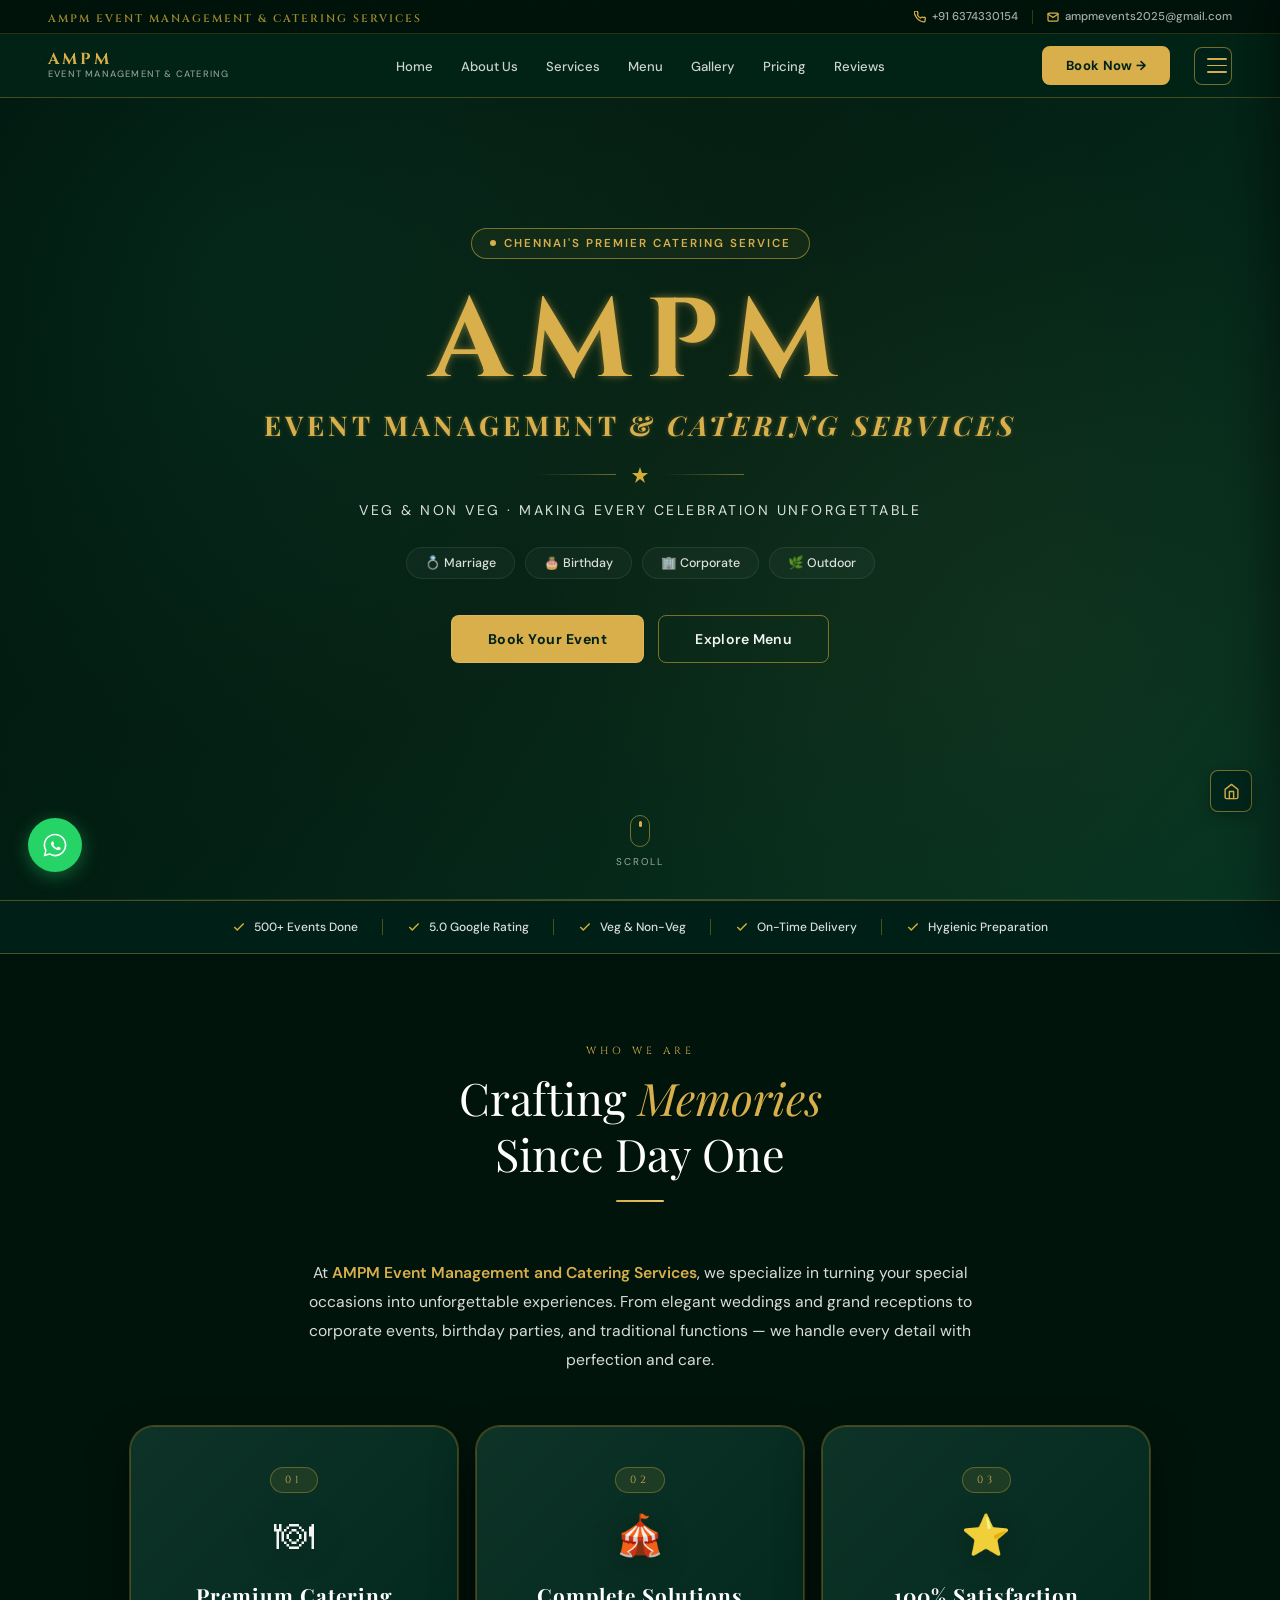
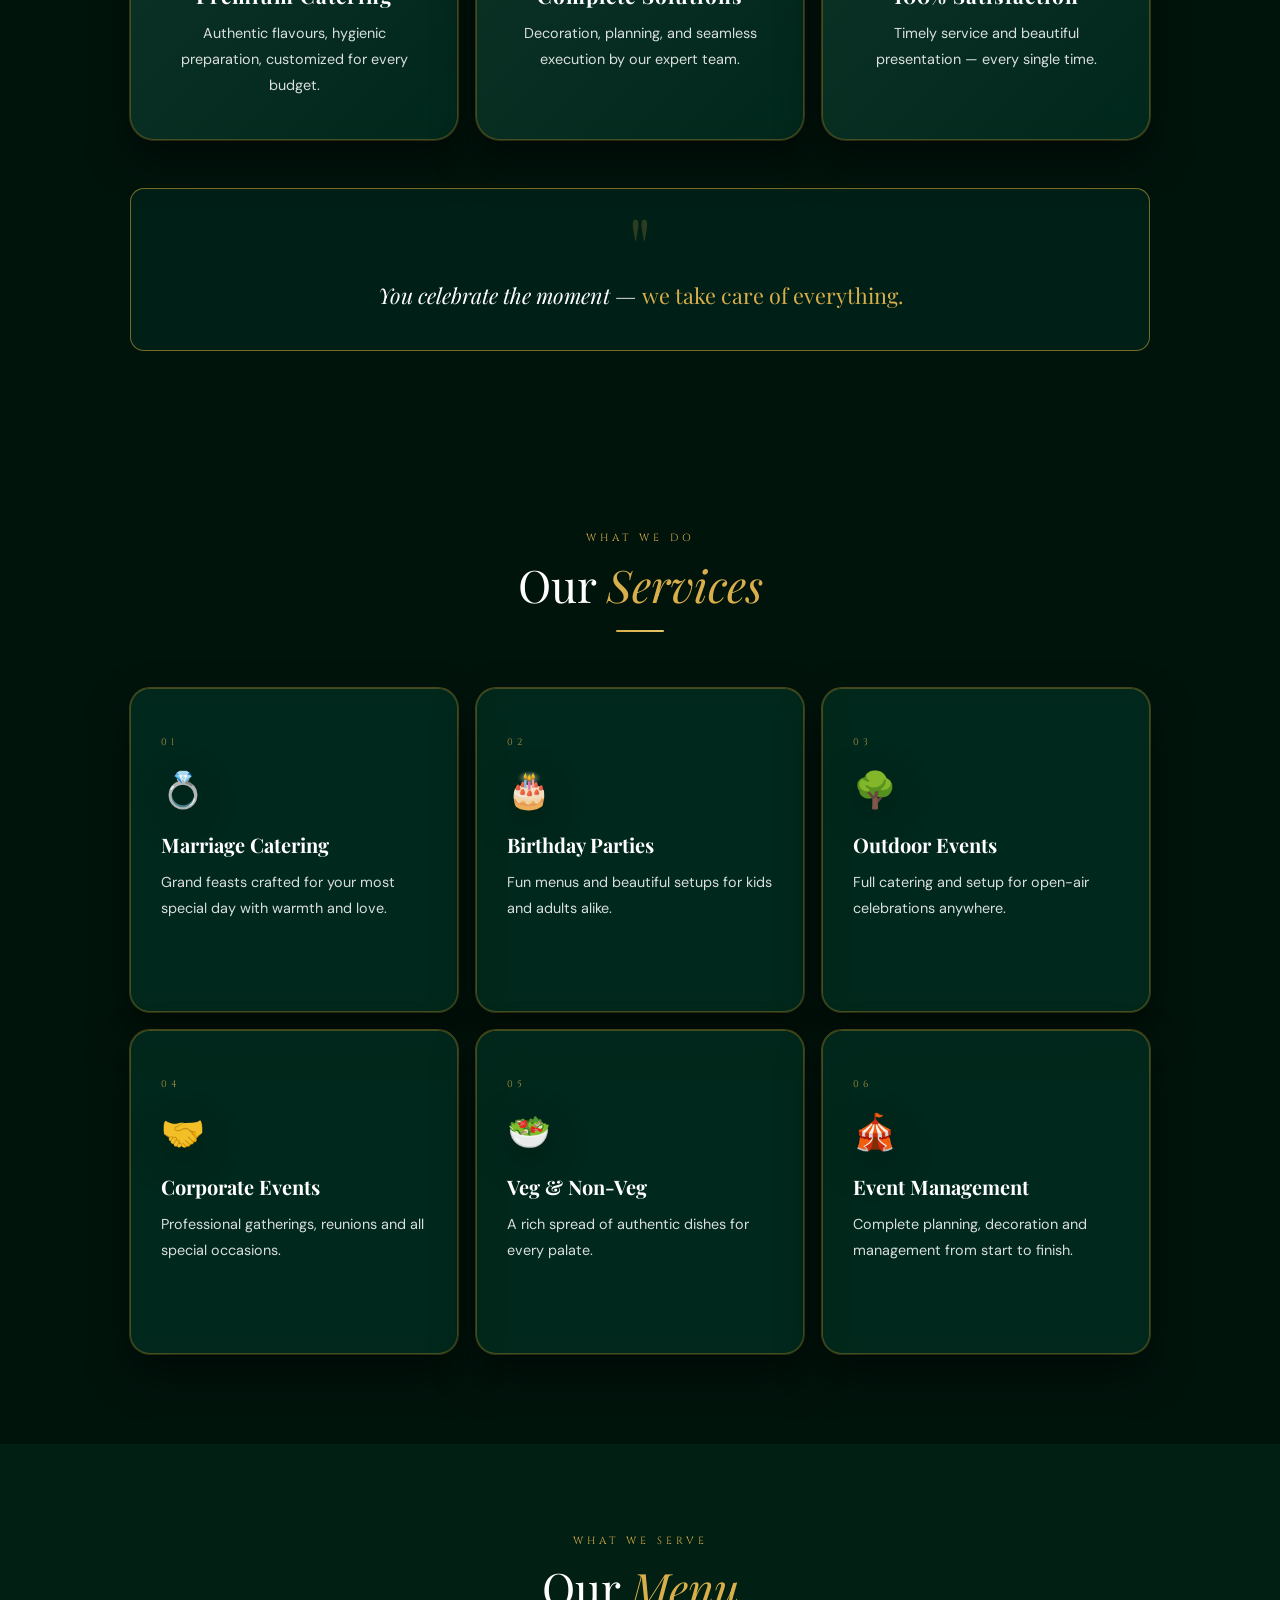
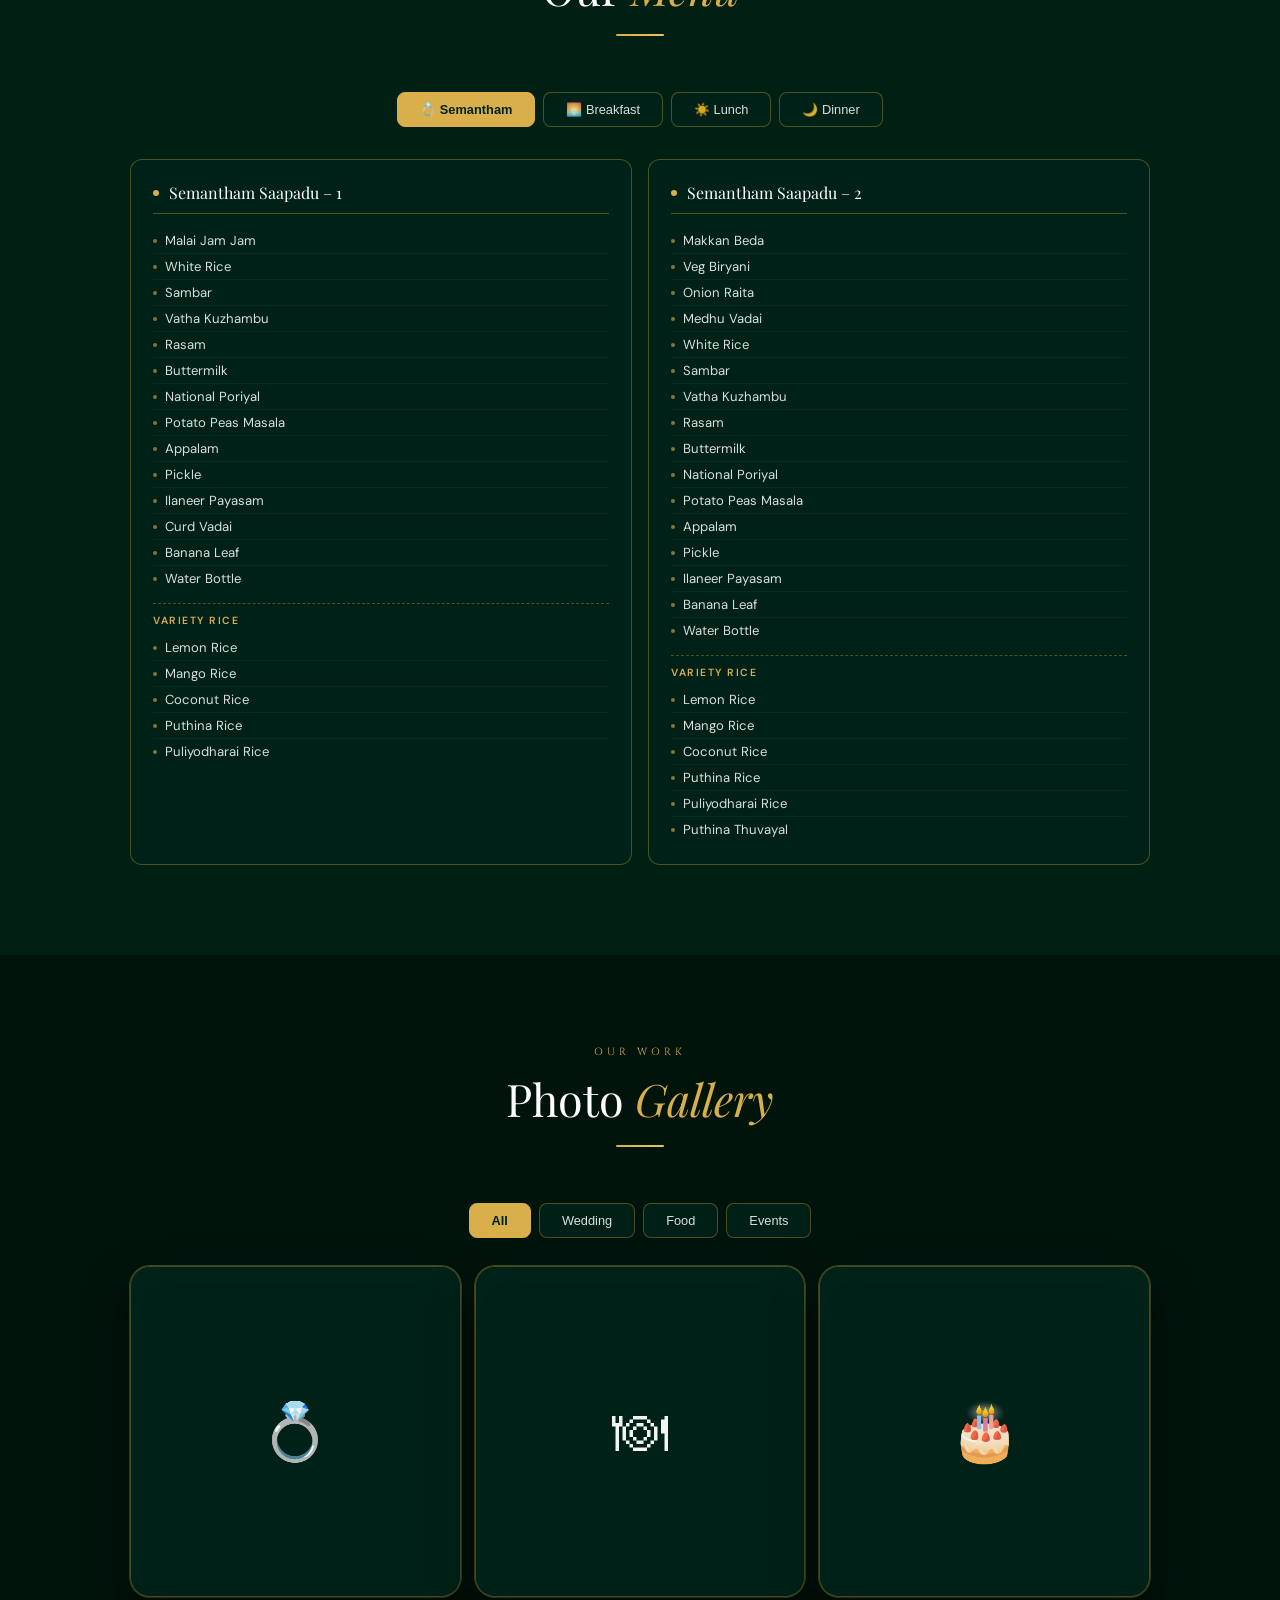
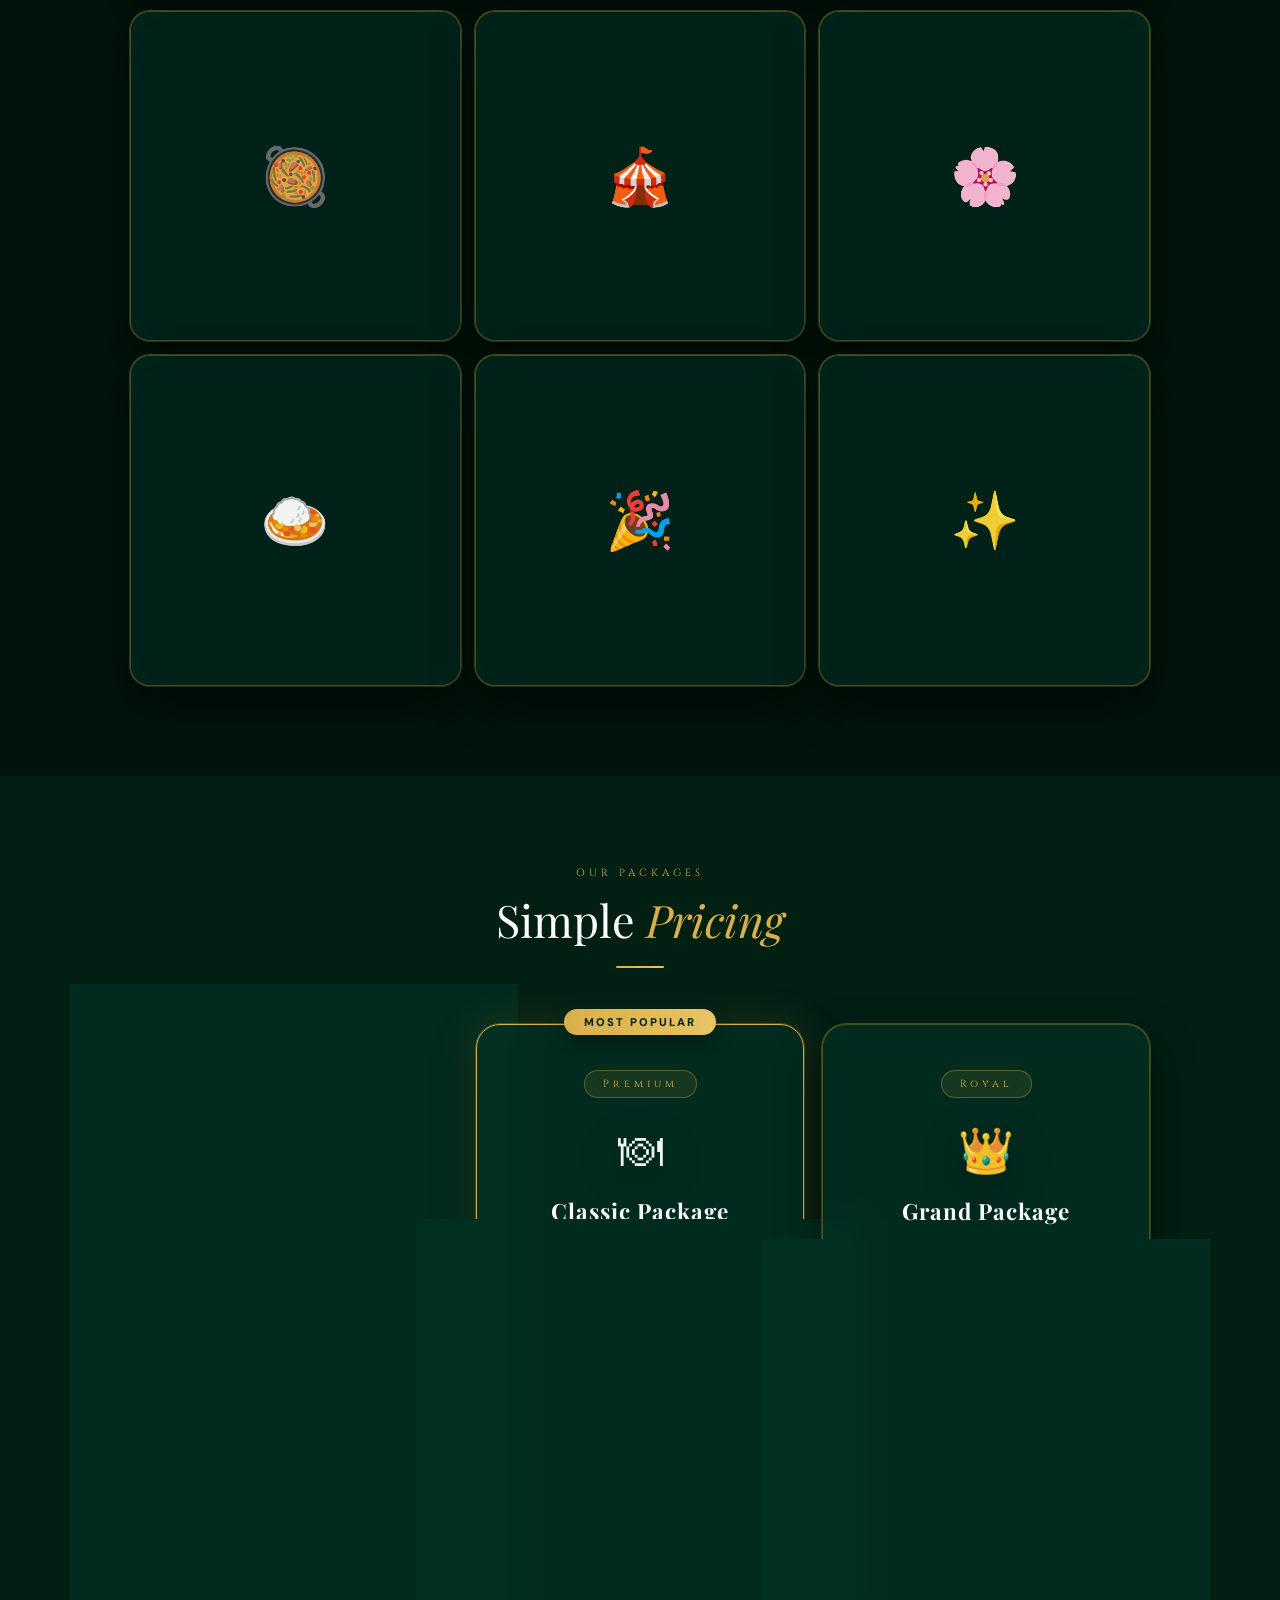
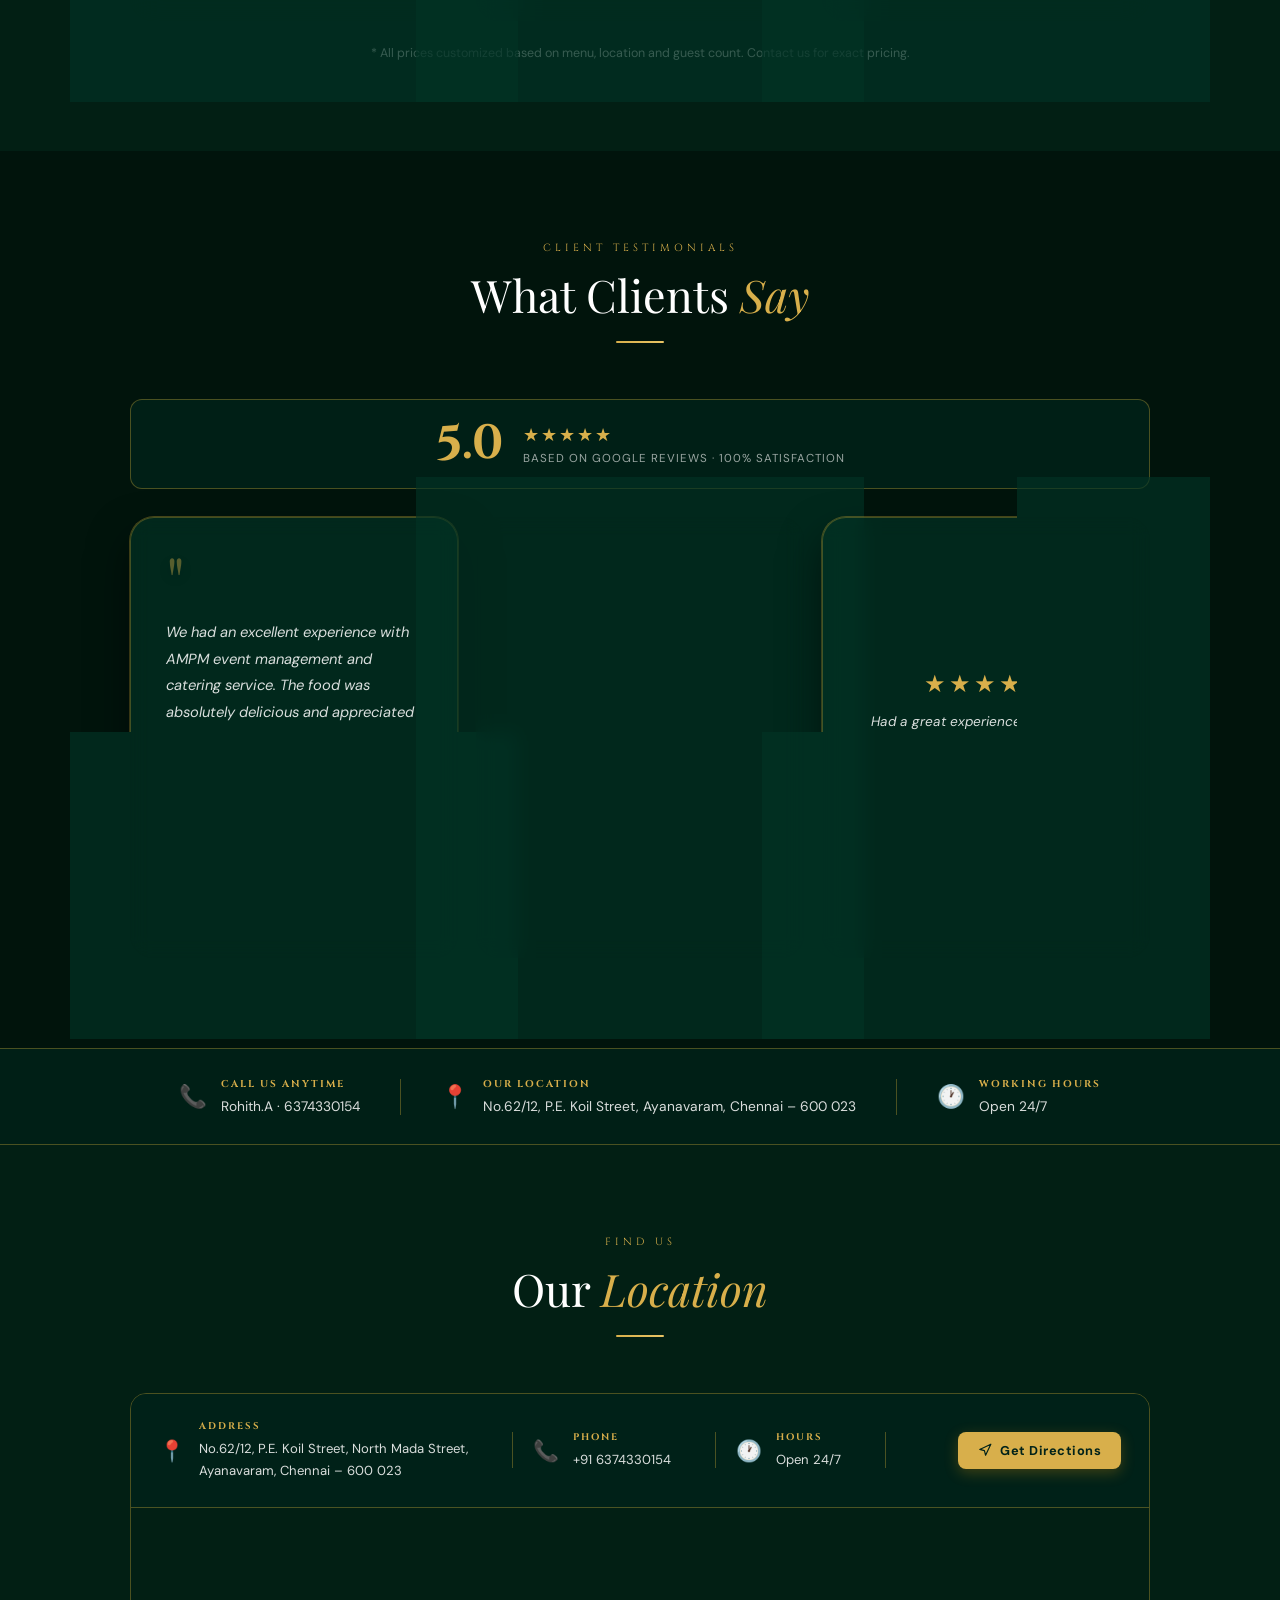
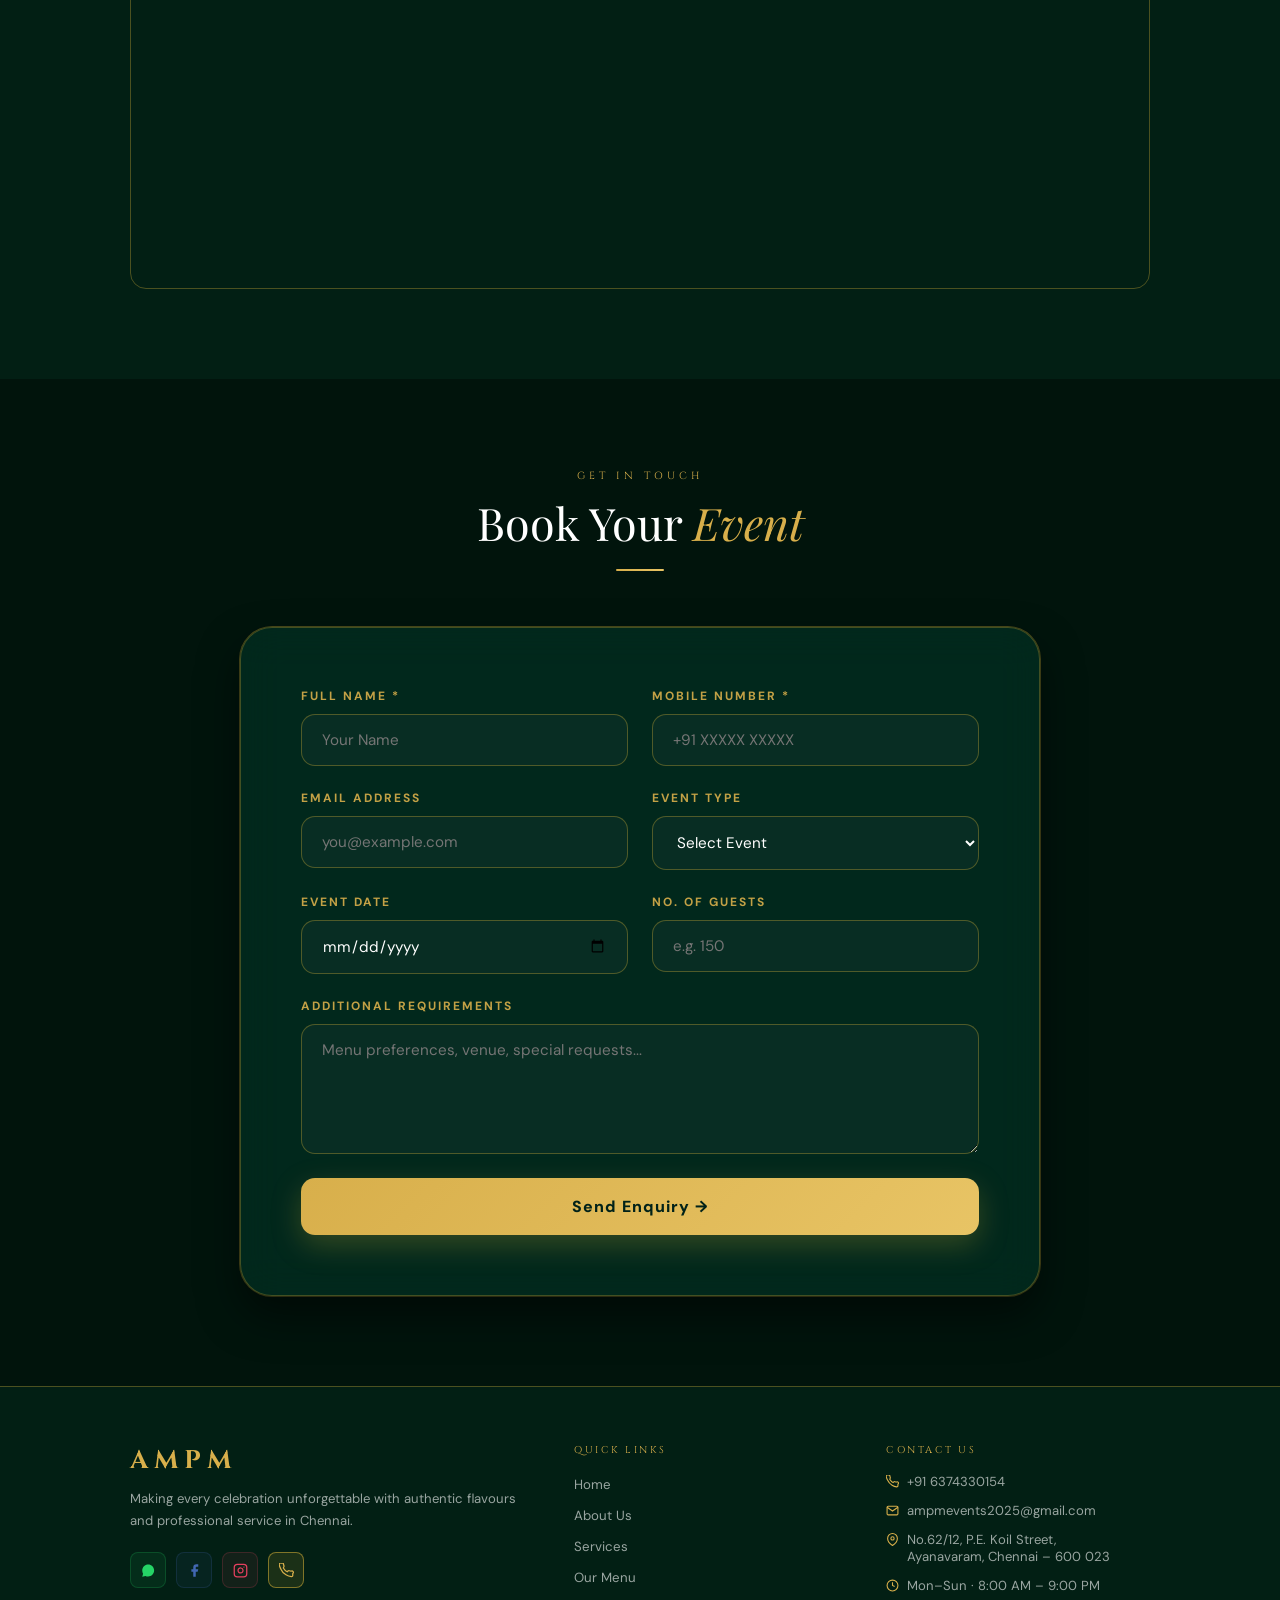
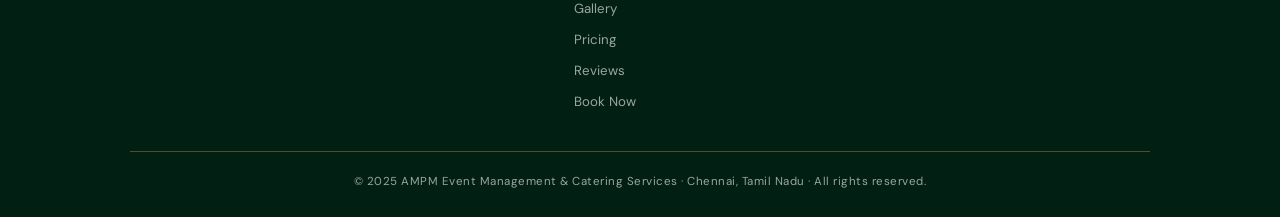
==== index.html @ c42e25aa "Initial static website commit for Vercel deployment" ====
<!DOCTYPE html>
<html lang="en">

<head>
  <meta charset="UTF-8" />
  <meta name="viewport" content="width=device-width, initial-scale=1.0" />
  <title>AMPM Event Management & Catering Services | Chennai</title>
  <meta name="description"
    content="AMPM Event Management and Catering Services in Chennai. Premium Veg & Non-Veg catering for weddings, birthdays, corporate events. Call 6374330154." />
  <meta name="keywords"
    content="catering Chennai, wedding catering Chennai, event management Chennai, AMPM catering, Ayanavaram catering" />
  <link rel="icon" type="image/svg+xml" href="static/images/logo.svg" />
  <link
    href="https://fonts.googleapis.com/css2?family=Playfair+Display:ital,wght@0,400;0,600;0,700;1,400&family=DM+Sans:wght@300;400;500;600&family=Cinzel:wght@400;600&display=swap"
    rel="stylesheet" />
  <link rel="stylesheet" href="static/css/style.css" />
</head>

<body>

  <!-- PAGE LOADER -->
  <div class="page-loader" id="pageLoader">
    <div class="loader-content">
      <div class="loader-brand">AMPM</div>
      <div class="loader-ring"></div>
    </div>
  </div>

  <!-- NAVBAR -->
  <header class="site-header" id="siteHeader">
    <!-- Top contact strip -->
    <div class="header-top-strip">
      <div class="header-strip-inner">
        <div class="hts-left">
          <span class="hts-brand">AMPM Event Management &amp; Catering Services</span>
        </div>
        <div class="hts-right">
          <a href="tel:+916374330154" class="hts-item">
            <svg width="12" height="12" viewBox="0 0 24 24" fill="none" stroke="currentColor" stroke-width="2.5"
              stroke-linecap="round" stroke-linejoin="round">
              <path
                d="M22 16.92v3a2 2 0 01-2.18 2 19.79 19.79 0 01-8.63-3.07A19.5 19.5 0 013.07 9.81 19.79 19.79 0 01.18 1.18 2 2 0 012.18 0h3a2 2 0 012 1.72 12.84 12.84 0 00.7 2.81 2 2 0 01-.45 2.11L6.91 7.91a16 16 0 006.18 6.18l1.27-1.27a2 2 0 012.11-.45 12.84 12.84 0 002.81.7A2 2 0 0122 16.92z" />
            </svg>
            +91 6374330154
          </a>
          <div class="hts-sep"></div>
          <a href="mailto:ampmevents2025@gmail.com" class="hts-item">
            <svg width="12" height="12" viewBox="0 0 24 24" fill="none" stroke="currentColor" stroke-width="2.5"
              stroke-linecap="round" stroke-linejoin="round">
              <path d="M4 4h16c1.1 0 2 .9 2 2v12c0 1.1-.9 2-2 2H4c-1.1 0-2-.9-2-2V6c0-1.1.9-2 2-2z" />
              <polyline points="22,6 12,13 2,6" />
            </svg>
            ampmevents2025@gmail.com
          </a>
        </div>
      </div>
    </div>

    <!-- Main nav bar -->
    <nav class="navbar" id="navbar">
      <div class="nav-logo">
        <div class="nav-logo-text">
          <span class="nav-logo-name">AMPM</span>
          <span class="nav-logo-sub">Event Management &amp; Catering</span>
        </div>
      </div>

      <ul class="nav-links" id="navLinks">
        <li><a href="#home" class="nav-active">Home</a></li>
        <li><a href="#about">About Us</a></li>
        <li><a href="#services">Services</a></li>
        <li><a href="#menu">Menu</a></li>
        <li><a href="#gallery">Gallery</a></li>
        <li><a href="#pricing">Pricing</a></li>
        <li><a href="#reviews">Reviews</a></li>
      </ul>

      <div class="nav-actions">
        <a href="#enquiry" class="nav-book-btn">Book Now →</a>
        <button class="hamburger-btn" onclick="toggleSideMenu()" title="All Sections">
          <span></span><span></span><span></span>
        </button>
      </div>
    </nav>


  </header>

  <!-- SIDE MENU OVERLAY -->
  <div class="side-overlay" id="sideOverlay" onclick="closeSideMenu()"></div>

  <!-- SIDE MENU -->
  <div class="side-menu" id="sideMenu">
    <div class="side-menu-header">
      <div class="side-menu-brand">AMPM</div>
      <button class="side-close" onclick="closeSideMenu()">
        <svg width="18" height="18" viewBox="0 0 24 24" fill="none" stroke="currentColor" stroke-width="2"
          stroke-linecap="round">
          <line x1="18" y1="6" x2="6" y2="18" />
          <line x1="6" y1="6" x2="18" y2="18" />
        </svg>
      </button>
    </div>
    <div class="side-menu-body">
      <div class="side-section-title">Main</div>
      <a href="#home" class="side-link" onclick="closeSideMenu()">
        <svg width="15" height="15" viewBox="0 0 24 24" fill="none" stroke="currentColor" stroke-width="2"
          stroke-linecap="round" stroke-linejoin="round">
          <path d="M3 9l9-7 9 7v11a2 2 0 01-2 2H5a2 2 0 01-2-2z" />
          <polyline points="9 22 9 12 15 12 15 22" />
        </svg>
        Home
      </a>
      <a href="#about" class="side-link" onclick="closeSideMenu()">
        <svg width="15" height="15" viewBox="0 0 24 24" fill="none" stroke="currentColor" stroke-width="2"
          stroke-linecap="round" stroke-linejoin="round">
          <circle cx="12" cy="12" r="10" />
          <line x1="12" y1="8" x2="12" y2="12" />
          <line x1="12" y1="16" x2="12.01" y2="16" />
        </svg>
        About Us
      </a>
      <a href="#services" class="side-link" onclick="closeSideMenu()">
        <svg width="15" height="15" viewBox="0 0 24 24" fill="none" stroke="currentColor" stroke-width="2"
          stroke-linecap="round" stroke-linejoin="round">
          <path d="M12 2L2 7l10 5 10-5-10-5z" />
          <path d="M2 17l10 5 10-5" />
          <path d="M2 12l10 5 10-5" />
        </svg>
        Services
      </a>

      <div class="side-section-title">Explore</div>
      <a href="#menu" class="side-link" onclick="closeSideMenu()">
        <svg width="15" height="15" viewBox="0 0 24 24" fill="none" stroke="currentColor" stroke-width="2"
          stroke-linecap="round" stroke-linejoin="round">
          <path d="M3 2h18v6H3z" />
          <path d="M3 10h18v6H3z" />
          <path d="M3 18h18v4H3z" />
        </svg>
        Our Menu
      </a>
      <a href="#gallery" class="side-link" onclick="closeSideMenu()">
        <svg width="15" height="15" viewBox="0 0 24 24" fill="none" stroke="currentColor" stroke-width="2"
          stroke-linecap="round" stroke-linejoin="round">
          <rect x="3" y="3" width="18" height="18" rx="2" />
          <circle cx="8.5" cy="8.5" r="1.5" />
          <polyline points="21 15 16 10 5 21" />
        </svg>
        Gallery
      </a>
      <a href="#pricing" class="side-link" onclick="closeSideMenu()">
        <svg width="15" height="15" viewBox="0 0 24 24" fill="none" stroke="currentColor" stroke-width="2"
          stroke-linecap="round" stroke-linejoin="round">
          <line x1="12" y1="1" x2="12" y2="23" />
          <path d="M17 5H9.5a3.5 3.5 0 000 7h5a3.5 3.5 0 010 7H6" />
        </svg>
        Pricing
      </a>

      <div class="side-section-title">More</div>
      <a href="#reviews" class="side-link" onclick="closeSideMenu()">
        <svg width="15" height="15" viewBox="0 0 24 24" fill="none" stroke="currentColor" stroke-width="2"
          stroke-linecap="round" stroke-linejoin="round">
          <path d="M21 15a2 2 0 01-2 2H7l-4 4V5a2 2 0 012-2h14a2 2 0 012 2z" />
        </svg>
        Reviews
      </a>

      <a href="#location" class="side-link" onclick="closeSideMenu()">
        <svg width="15" height="15" viewBox="0 0 24 24" fill="none" stroke="currentColor" stroke-width="2"
          stroke-linecap="round" stroke-linejoin="round">
          <path d="M21 10c0 7-9 13-9 13s-9-6-9-13a9 9 0 0118 0z" />
          <circle cx="12" cy="10" r="3" />
        </svg>
        Location
      </a>
      <a href="#enquiry" class="side-link" onclick="closeSideMenu()">
        <svg width="15" height="15" viewBox="0 0 24 24" fill="none" stroke="currentColor" stroke-width="2"
          stroke-linecap="round" stroke-linejoin="round">
          <path
            d="M22 16.92v3a2 2 0 01-2.18 2 19.79 19.79 0 01-8.63-3.07A19.5 19.5 0 013.07 9.81 19.79 19.79 0 01.18 1.18 2 2 0 012.18 0h3a2 2 0 012 1.72c.127.96.361 1.903.7 2.81a2 2 0 01-.45 2.11L6.91 7.91a16 16 0 006.18 6.18l1.27-1.27a2 2 0 012.11-.45c.907.339 1.85.573 2.81.7A2 2 0 0122 16.92z" />
        </svg>
        Contact Us
      </a>
    </div>
    <div class="side-menu-footer">
      <a href="tel:+916374330154" class="side-call-btn">
        <svg width="14" height="14" viewBox="0 0 24 24" fill="none" stroke="currentColor" stroke-width="2"
          stroke-linecap="round" stroke-linejoin="round">
          <path
            d="M22 16.92v3a2 2 0 01-2.18 2 19.79 19.79 0 01-8.63-3.07A19.5 19.5 0 013.07 9.81 19.79 19.79 0 01.18 1.18 2 2 0 012.18 0h3a2 2 0 012 1.72c.127.96.361 1.903.7 2.81a2 2 0 01-.45 2.11L6.91 7.91a16 16 0 006.18 6.18l1.27-1.27a2 2 0 012.11-.45c.907.339 1.85.573 2.81.7A2 2 0 0122 16.92z" />
        </svg>
        Call +91 6374330154
      </a>
    </div>
  </div>

  <!-- HERO -->
  <section class="hero" id="home">
    <div class="hero-particles" id="particles"></div>
    <div class="hero-content">
      <div class="hero-badge">
        <span class="badge-dot"></span>
        Chennai's Premier Catering Service
      </div>
      <h1 class="hero-title">
        <span class="title-main">AMPM</span>
        <span class="title-sub">Event Management &amp; <em>Catering Services</em></span>
      </h1>
      <div class="hero-divider">
        <span class="divider-line"></span>
        <svg width="16" height="16" viewBox="0 0 16 16">
          <polygon points="8,0 10,6 16,6 11,10 13,16 8,12 3,16 5,10 0,6 6,6" fill="#d4af37" />
        </svg>
        <span class="divider-line"></span>
      </div>
      <p class="hero-tagline">Veg &amp; Non Veg · Making every celebration unforgettable</p>
      <div class="hero-chips">
        <span class="chip">💍 Marriage</span>
        <span class="chip">🎂 Birthday</span>
        <span class="chip">🏢 Corporate</span>
        <span class="chip">🌿 Outdoor</span>
      </div>
      <div class="hero-actions">
        <a href="#enquiry" class="btn-gold">Book Your Event</a>
        <a href="#menu" class="btn-outline">Explore Menu</a>
      </div>

    </div>
    <div class="hero-scroll-hint">
      <div class="scroll-mouse">
        <div class="scroll-wheel"></div>
      </div>
      <span>Scroll</span>
    </div>
  </section>

  <!-- TRUST BAR -->
  <div class="trust-bar">
    <div class="trust-item"><svg width="14" height="14" viewBox="0 0 24 24" fill="none" stroke="#d4af37"
        stroke-width="2.5">
        <polyline points="20 6 9 17 4 12" />
      </svg><span>500+ Events Done</span></div>
    <div class="trust-sep"></div>
    <div class="trust-item"><svg width="14" height="14" viewBox="0 0 24 24" fill="none" stroke="#d4af37"
        stroke-width="2.5">
        <polyline points="20 6 9 17 4 12" />
      </svg><span>5.0 Google Rating</span></div>
    <div class="trust-sep"></div>
    <div class="trust-item"><svg width="14" height="14" viewBox="0 0 24 24" fill="none" stroke="#d4af37"
        stroke-width="2.5">
        <polyline points="20 6 9 17 4 12" />
      </svg><span>Veg &amp; Non-Veg</span></div>
    <div class="trust-sep"></div>
    <div class="trust-item"><svg width="14" height="14" viewBox="0 0 24 24" fill="none" stroke="#d4af37"
        stroke-width="2.5">
        <polyline points="20 6 9 17 4 12" />
      </svg><span>On-Time Delivery</span></div>
    <div class="trust-sep"></div>
    <div class="trust-item"><svg width="14" height="14" viewBox="0 0 24 24" fill="none" stroke="#d4af37"
        stroke-width="2.5">
        <polyline points="20 6 9 17 4 12" />
      </svg><span>Hygienic Preparation</span></div>
  </div>

  <!-- ABOUT -->
  <section class="section" id="about">
    <div class="section-inner">
      <div class="section-eyebrow">Who We Are</div>
      <h2 class="section-title">Crafting <em>Memories</em><br />Since Day One</h2>
      <div class="section-rule"></div>
      <p class="about-text">At <strong>AMPM Event Management and Catering Services</strong>, we specialize in turning
        your special occasions into unforgettable experiences. From elegant weddings and grand receptions to corporate
        events, birthday parties, and traditional functions — we handle every detail with perfection and care.</p>
      <div class="about-grid">
        <div class="about-card reveal">
          <div class="about-num">01</div>
          <div class="about-icon">🍽</div>
          <h3>Premium Catering</h3>
          <p>Authentic flavours, hygienic preparation, customized for every budget.</p>
        </div>
        <div class="about-card reveal">
          <div class="about-num">02</div>
          <div class="about-icon">🎪</div>
          <h3>Complete Solutions</h3>
          <p>Decoration, planning, and seamless execution by our expert team.</p>
        </div>
        <div class="about-card reveal">
          <div class="about-num">03</div>
          <div class="about-icon">⭐</div>
          <h3>100% Satisfaction</h3>
          <p>Timely service and beautiful presentation — every single time.</p>
        </div>
      </div>
      <div class="about-quote">
        <div class="quote-mark">"</div>
        <blockquote>You celebrate the moment — <em>we take care of everything.</em></blockquote>
      </div>
    </div>
  </section>



  <!-- SERVICES -->
  <section class="section" id="services">
    <div class="section-inner">
      <div class="section-eyebrow">What We Do</div>
      <h2 class="section-title">Our <em>Services</em></h2>
      <div class="section-rule"></div>
      <div class="services-grid">
        <div class="service-card reveal sc-marriage">
          <div class="sc-num">01</div>
          <div class="sc-icon">💍</div>
          <h3>Marriage Catering</h3>
          <p>Grand feasts crafted for your most special day with warmth and love.</p>
          <div class="sc-arrow">→</div>
        </div>
        <div class="service-card reveal sc-birthday">
          <div class="sc-num">02</div>
          <div class="sc-icon">🎂</div>
          <h3>Birthday Parties</h3>
          <p>Fun menus and beautiful setups for kids and adults alike.</p>
          <div class="sc-arrow">→</div>
        </div>
        <div class="service-card reveal sc-outdoor">
          <div class="sc-num">03</div>
          <div class="sc-icon">🌳</div>
          <h3>Outdoor Events</h3>
          <p>Full catering and setup for open-air celebrations anywhere.</p>
          <div class="sc-arrow">→</div>
        </div>
        <div class="service-card reveal sc-corporate">
          <div class="sc-num">04</div>
          <div class="sc-icon">🤝</div>
          <h3>Corporate Events</h3>
          <p>Professional gatherings, reunions and all special occasions.</p>
          <div class="sc-arrow">→</div>
        </div>
        <div class="service-card reveal sc-food">
          <div class="sc-num">05</div>
          <div class="sc-icon">🥗</div>
          <h3>Veg &amp; Non-Veg</h3>
          <p>A rich spread of authentic dishes for every palate.</p>
          <div class="sc-arrow">→</div>
        </div>
        <div class="service-card reveal sc-management">
          <div class="sc-num">06</div>
          <div class="sc-icon">🎪</div>
          <h3>Event Management</h3>
          <p>Complete planning, decoration and management from start to finish.</p>
          <div class="sc-arrow">→</div>
        </div>
      </div>
    </div>
  </section>

  <!-- MENU -->
  <section class="section section-alt" id="menu">
    <div class="section-inner">
      <div class="section-eyebrow">What We Serve</div>
      <h2 class="section-title">Our <em>Menu</em></h2>
      <div class="section-rule"></div>
      <div id="menu-root"></div>
    </div>
  </section>

  <!-- GALLERY -->
  <section class="section" id="gallery">
    <div class="section-inner">
      <div class="section-eyebrow">Our Work</div>
      <h2 class="section-title">Photo <em>Gallery</em></h2>
      <div class="section-rule"></div>
      <div class="gallery-tabs">
        <button class="gtab active" onclick="filterGallery('all',event)">All</button>
        <button class="gtab" onclick="filterGallery('wedding',event)">Wedding</button>
        <button class="gtab" onclick="filterGallery('food',event)">Food</button>
        <button class="gtab" onclick="filterGallery('events',event)">Events</button>
      </div>
      <div class="gallery-grid">
        <div class="gallery-item reveal" data-cat="wedding" onclick="openLight(0)">
          <div class="gi-inner">💍</div>
          <div class="gi-overlay"><span>Marriage Catering</span></div>
        </div>
        <div class="gallery-item reveal" data-cat="food" onclick="openLight(1)">
          <div class="gi-inner">🍽</div>
          <div class="gi-overlay"><span>Saapadu Feast</span></div>
        </div>
        <div class="gallery-item reveal" data-cat="events" onclick="openLight(2)">
          <div class="gi-inner">🎂</div>
          <div class="gi-overlay"><span>Birthday Setup</span></div>
        </div>
        <div class="gallery-item reveal" data-cat="food" onclick="openLight(3)">
          <div class="gi-inner">🥘</div>
          <div class="gi-overlay"><span>Veg Spread</span></div>
        </div>
        <div class="gallery-item reveal" data-cat="events" onclick="openLight(4)">
          <div class="gi-inner">🎪</div>
          <div class="gi-overlay"><span>Outdoor Event</span></div>
        </div>
        <div class="gallery-item reveal" data-cat="wedding" onclick="openLight(5)">
          <div class="gi-inner">🌸</div>
          <div class="gi-overlay"><span>Reception Decor</span></div>
        </div>
        <div class="gallery-item reveal" data-cat="food" onclick="openLight(6)">
          <div class="gi-inner">🍛</div>
          <div class="gi-overlay"><span>Non-Veg Special</span></div>
        </div>
        <div class="gallery-item reveal" data-cat="events" onclick="openLight(7)">
          <div class="gi-inner">🎉</div>
          <div class="gi-overlay"><span>Get-Together</span></div>
        </div>
        <div class="gallery-item reveal" data-cat="wedding" onclick="openLight(8)">
          <div class="gi-inner">✨</div>
          <div class="gi-overlay"><span>Semantham</span></div>
        </div>
      </div>
    </div>
  </section>

  <!-- PRICING -->
  <section class="section section-alt" id="pricing">
    <div class="section-inner">
      <div class="section-eyebrow">Our Packages</div>
      <h2 class="section-title">Simple <em>Pricing</em></h2>
      <div class="section-rule"></div>
      <div class="pricing-grid">
        <div class="pricing-card reveal">
          <div class="pc-tier">Starter</div>
          <div class="pc-icon">🥗</div>
          <h3>Basic Package</h3>
          <p>Perfect for small gatherings and intimate celebrations</p>
          <ul class="pc-features">
            <li>50–150 Guests</li>
            <li>Full Custom Menu</li>
            <li>Serving Staff</li>
            <li>Basic Setup</li>
          </ul>
          <a href="#enquiry" class="pc-btn">Get Quote</a>
        </div>
        <div class="pricing-card pricing-featured reveal">
          <div class="pc-popular">Most Popular</div>
          <div class="pc-tier">Premium</div>
          <div class="pc-icon">🍽</div>
          <h3>Classic Package</h3>
          <p>Most chosen for weddings, birthdays and family events</p>
          <ul class="pc-features">
            <li>150–500 Guests</li>
            <li>Full Custom Menu</li>
            <li>Full Staff Team</li>
            <li>Banana Leaf Service</li>
          </ul>
          <a href="#enquiry" class="pc-btn pc-btn-gold">Get Quote</a>
        </div>
        <div class="pricing-card reveal">
          <div class="pc-tier">Royal</div>
          <div class="pc-icon">👑</div>
          <h3>Grand Package</h3>
          <p>For large scale events and grand celebrations</p>
          <ul class="pc-features">
            <li>500+ Guests</li>
            <li>Full Custom Menu</li>
            <li>Large Staff Team</li>
            <li>Event Coordination</li>
          </ul>
          <a href="#enquiry" class="pc-btn">Get Quote</a>
        </div>
      </div>
      <p class="pricing-note">* All prices customized based on menu, location and guest count. Contact us for exact
        pricing.</p>
    </div>
  </section>

  <!-- REVIEWS -->
  <section class="section" id="reviews">
    <div class="section-inner">
      <div class="section-eyebrow">Client Testimonials</div>
      <h2 class="section-title">What Clients <em>Say</em></h2>
      <div class="section-rule"></div>
      <div class="reviews-header-bar">
        <div class="rating-big">5.0</div>
        <div>
          <div class="rating-stars">★★★★★</div>
          <div class="rating-sub">Based on Google Reviews · 100% Satisfaction</div>
        </div>
      </div>
      <div class="reviews-grid">
        <div class="review-card reveal">
          <div class="review-quote">"</div>
          <p class="review-text">We had an excellent experience with AMPM event management and catering service. The
            food was absolutely delicious and appreciated by all our guests. They were very punctual and ensured
            everything was delivered and arranged on time. Highly recommended!</p>
          <div class="review-footer">
            <div class="reviewer-avatar">S</div>
            <div>
              <div class="reviewer-name">Sudharsan Suri</div>
              <div class="reviewer-stars">★★★★★ <span>Google Review</span></div>
            </div>
          </div>
        </div>
        <div class="review-card reveal">
          <div class="review-quote">"</div>
          <p class="review-text">The quality of work, reliability and service was excellent. The events management team
            is patient, listening carefully to our requirements and doing work to the best service. Clean and neat work.
            We're happy with their service.</p>
          <div class="review-footer">
            <div class="reviewer-avatar">B</div>
            <div>
              <div class="reviewer-name">Bee Hive Preschool</div>
              <div class="reviewer-stars">★★★★★ <span>Google Review</span></div>
            </div>
          </div>
        </div>
        <div class="review-card review-cta reveal">
          <div class="review-cta-stars">★★★★★</div>
          <p>Had a great experience? Share your review and help others find us!</p>
          <a href="https://g.page/r/YOUR_GOOGLE_REVIEW_LINK" target="_blank" class="pc-btn-gold"
            style="display:inline-block;padding:10px 24px;border-radius:6px;text-decoration:none;font-size:0.8rem;font-weight:600;margin-top:4px">Write
            a Review</a>
        </div>
      </div>
    </div>
  </section>



  <!-- CONTACT STRIP -->
  <div class="contact-strip">
    <div class="cs-item">
      <div class="cs-icon">📞</div>
      <div><strong>Call Us Anytime</strong><span>Rohith.A · <a href="tel:+916374330154"
            style="color:inherit;text-decoration:none;">6374330154</a></span></div>
    </div>
    <div class="cs-sep"></div>
    <div class="cs-item">
      <div class="cs-icon">📍</div>
      <div><strong>Our Location</strong><span>No.62/12, P.E. Koil Street, Ayanavaram, Chennai – 600 023</span></div>
    </div>
    <div class="cs-sep"></div>
    <div class="cs-item">
      <div class="cs-icon">🕐</div>
      <div><strong>Working Hours</strong><span>Open 24/7</span></div>
    </div>
  </div>

  <!-- GOOGLE MAP -->
  <section class="section section-alt" id="location">
    <div class="section-inner">
      <div class="section-eyebrow">Find Us</div>
      <h2 class="section-title">Our <em>Location</em></h2>
      <div class="section-rule"></div>
      <div class="map-container">
        <div class="map-info-bar">
          <div class="map-info-item">
            <div class="map-info-icon">📍</div>
            <div>
              <strong>Address</strong>
              <span>No.62/12, P.E. Koil Street, North Mada Street,<br />Ayanavaram, Chennai – 600 023</span>
            </div>
          </div>
          <div class="map-info-sep"></div>
          <div class="map-info-item">
            <div class="map-info-icon">📞</div>
            <div>
              <strong>Phone</strong>
              <span><a href="tel:+916374330154">+91 6374330154</a></span>
            </div>
          </div>
          <div class="map-info-sep"></div>
          <div class="map-info-item">
            <div class="map-info-icon">🕐</div>
            <div>
              <strong>Hours</strong>
              <span>Open 24/7</span>
            </div>
          </div>
          <div class="map-info-sep"></div>
          <a href="https://maps.google.com/?q=No.62/12+P.E.+Koil+Street+Ayanavaram+Chennai" target="_blank"
            class="map-directions-btn">
            <svg width="14" height="14" viewBox="0 0 24 24" fill="none" stroke="currentColor" stroke-width="2"
              stroke-linecap="round" stroke-linejoin="round">
              <polygon points="3 11 22 2 13 21 11 13 3 11" />
            </svg>
            Get Directions
          </a>
        </div>
        <div class="map-frame">
          <iframe
            src="https://www.google.com/maps/embed?pb=!1m18!1m12!1m3!1d3886.3974638773!2d80.22198931482!3d13.107235690779!2m3!1f0!2f0!3f0!3m2!1i1024!2i768!4f13.1!3m3!1m2!1s0x3a5265ea7b9a7b55%3A0x6a8f3c1a2e4b5d6c!2sAyanavaram%2C%20Chennai%2C%20Tamil%20Nadu%20600023!5e0!3m2!1sen!2sin!4v1700000000000!5m2!1sen!2sin"
            width="100%" height="100%" style="border:0;" allowfullscreen="" loading="lazy"
            referrerpolicy="no-referrer-when-downgrade" title="AMPM Event Management Location">
          </iframe>
        </div>
      </div>
    </div>
  </section>

  <!-- ENQUIRY -->
  <section class="section" id="enquiry">
    <div class="section-inner">
      <div class="section-eyebrow">Get In Touch</div>
      <h2 class="section-title">Book Your <em>Event</em></h2>
      <div class="section-rule"></div>
      <div class="form-card">
        <div id="successMsg" style="display:none;text-align:center;padding:40px 20px">
          <div class="success-ring"><svg viewBox="0 0 36 36" width="36" height="36">
              <polyline class="success-check" points="6,18 14,26 30,10" />
            </svg></div>
          <div class="success-eyebrow">Enquiry Received</div>
          <h3 class="success-title">Thank You for <em>Choosing AMPM!</em></h3>
          <p class="success-sub">Your enquiry has been submitted. We'll contact you within <strong>24 hours</strong>.
          </p>
          <div class="success-steps">
            <div class="ss-item">
              <div class="ss-num">01</div>
              <div class="ss-text"><strong>Enquiry Received</strong> — We've got your details</div>
            </div>
            <div class="ss-item">
              <div class="ss-num">02</div>
              <div class="ss-text"><strong>Team Review</strong> — We'll review your requirements</div>
            </div>
            <div class="ss-item">
              <div class="ss-num">03</div>
              <div class="ss-text"><strong>We Call You</strong> — Rohith contacts you within 24 hrs</div>
            </div>
            <div class="ss-item">
              <div class="ss-num">04</div>
              <div class="ss-text"><strong>Event Planned</strong> — Let's make it unforgettable!</div>
            </div>
          </div>
          <button class="btn-gold" onclick="resetForm()">Submit Another Enquiry</button>
        </div>
        <form id="enquiryForm" action="https://formspree.io/f/8ba875b2-240e-4988-94e8-85d364ac650b" method="POST">
          <!-- Formspree Integration -->
          <input type="hidden" name="_subject" value="New Event Enquiry from AMPM Website">
          <div class="form-grid">
            <div class="form-group"><label>Full Name *</label><input type="text" name="name" placeholder="Your Name"
                required /></div>
            <div class="form-group"><label>Mobile Number *</label><input type="tel" name="mobile"
                placeholder="+91 XXXXX XXXXX" required /></div>
            <div class="form-group"><label>Email Address</label><input type="email" name="email"
                placeholder="you@example.com" /></div>
            <div class="form-group">
              <label>Event Type</label>
              <select name="event_type">
                <option value="">Select Event</option>
                <option>Marriage / Wedding</option>
                <option>Birthday Party</option>
                <option>Outdoor Event</option>
                <option>Get-Together</option>
                <option>Corporate Event</option>
                <option>Other</option>
              </select>
            </div>
            <div class="form-group"><label>Event Date</label><input type="date" name="event_date" /></div>
            <div class="form-group"><label>No. of Guests</label><input type="number" name="guests"
                placeholder="e.g. 150" min="1" /></div>
            <div class="form-group full"><label>Additional Requirements</label><textarea name="message"
                placeholder="Menu preferences, venue, special requests..."></textarea></div>
            <div class="form-group full"><button type="submit" class="submit-btn">Send Enquiry →</button></div>
          </div>
        </form>
      </div>
    </div>
  </section>

  <!-- FOOTER -->
  <footer class="footer">
    <div class="footer-inner">
      <div class="footer-col footer-main">
        <div class="footer-logo">AMPM</div>
        <p class="footer-desc">Making every celebration unforgettable with authentic flavours and professional service
          in Chennai.</p>
        <div class="footer-socials">
          <a href="https://wa.me/916374330154" target="_blank" class="fsoc fsoc-wa" title="WhatsApp">
            <svg width="15" height="15" viewBox="0 0 24 24" fill="currentColor">
              <path
                d="M17.472 14.382c-.297-.149-1.758-.867-2.03-.967-.273-.099-.471-.148-.67.15-.197.297-.767.966-.94 1.164-.173.199-.347.223-.644.075-.297-.15-1.255-.463-2.39-1.475-.883-.788-1.48-1.761-1.653-2.059-.173-.297-.018-.458.13-.606.134-.133.298-.347.446-.52.149-.174.198-.298.298-.497.099-.198.05-.371-.025-.52-.075-.149-.669-1.612-.916-2.207-.242-.579-.487-.5-.669-.51-.173-.008-.371-.01-.57-.01-.198 0-.52.074-.792.372-.272.297-1.04 1.016-1.04 2.479 0 1.462 1.065 2.875 1.213 3.074.149.198 2.096 3.2 5.077 4.487.709.306 1.262.489 1.694.625.712.227 1.36.195 1.871.118.571-.085 1.758-.719 2.006-1.413.248-.694.248-1.289.173-1.413-.074-.124-.272-.198-.57-.347zM11.5 2.5C6.261 2.5 2 6.761 2 12c0 1.826.487 3.535 1.338 5.004L2 22l5.132-1.348A9.455 9.455 0 0011.5 21.5c5.239 0 9.5-4.261 9.5-9.5S16.739 2.5 11.5 2.5z" />
            </svg>
          </a>
          <a href="https://www.facebook.com" target="_blank" class="fsoc fsoc-fb" title="Facebook">
            <svg width="15" height="15" viewBox="0 0 24 24" fill="currentColor">
              <path d="M18 2h-3a5 5 0 00-5 5v3H7v4h3v8h4v-8h3l1-4h-4V7a1 1 0 011-1h3z" />
            </svg>
          </a>
          <a href="https://www.instagram.com" target="_blank" class="fsoc fsoc-ig" title="Instagram">
            <svg width="15" height="15" viewBox="0 0 24 24" fill="none" stroke="currentColor" stroke-width="2"
              stroke-linecap="round" stroke-linejoin="round">
              <rect x="2" y="2" width="20" height="20" rx="5" ry="5" />
              <path d="M16 11.37A4 4 0 1112.63 8 4 4 0 0116 11.37z" />
              <line x1="17.5" y1="6.5" x2="17.51" y2="6.5" />
            </svg>
          </a>
          <a href="tel:+916374330154" class="fsoc fsoc-call" title="Call">
            <svg width="15" height="15" viewBox="0 0 24 24" fill="none" stroke="currentColor" stroke-width="2"
              stroke-linecap="round" stroke-linejoin="round">
              <path
                d="M22 16.92v3a2 2 0 01-2.18 2 19.79 19.79 0 01-8.63-3.07A19.5 19.5 0 013.07 9.81 19.79 19.79 0 01.18 1.18 2 2 0 012.18 0h3a2 2 0 012 1.72c.127.96.361 1.903.7 2.81a2 2 0 01-.45 2.11L6.91 7.91a16 16 0 006.18 6.18l1.27-1.27a2 2 0 012.11-.45c.907.339 1.85.573 2.81.7A2 2 0 0122 16.92z" />
            </svg>
          </a>
        </div>
      </div>
      <div class="footer-col">
        <div class="footer-col-title">Quick Links</div>
        <ul class="footer-links">
          <li><a href="#home">Home</a></li>
          <li><a href="#about">About Us</a></li>
          <li><a href="#services">Services</a></li>
          <li><a href="#menu">Our Menu</a></li>
          <li><a href="#gallery">Gallery</a></li>
          <li><a href="#pricing">Pricing</a></li>
          <li><a href="#reviews">Reviews</a></li>
          <li><a href="#enquiry">Book Now</a></li>
        </ul>
      </div>
      <div class="footer-col">
        <div class="footer-col-title">Contact Us</div>
        <ul class="footer-contact">
          <li><svg width="13" height="13" viewBox="0 0 24 24" fill="none" stroke="currentColor" stroke-width="2">
              <path
                d="M22 16.92v3a2 2 0 01-2.18 2 19.79 19.79 0 01-8.63-3.07A19.5 19.5 0 013.07 9.81 19.79 19.79 0 01.18 1.18 2 2 0 012.18 0h3a2 2 0 012 1.72c.127.96.361 1.903.7 2.81a2 2 0 01-.45 2.11L6.91 7.91a16 16 0 006.18 6.18l1.27-1.27a2 2 0 012.11-.45c.907.339 1.85.573 2.81.7A2 2 0 0122 16.92z" />
            </svg><a href="tel:+916374330154">+91 6374330154</a></li>
          <li><svg width="13" height="13" viewBox="0 0 24 24" fill="none" stroke="currentColor" stroke-width="2">
              <path d="M4 4h16c1.1 0 2 .9 2 2v12c0 1.1-.9 2-2 2H4c-1.1 0-2-.9-2-2V6c0-1.1.9-2 2-2z" />
              <polyline points="22,6 12,13 2,6" />
            </svg><a href="mailto:ampmevents2025@gmail.com">ampmevents2025@gmail.com</a></li>
          <li><svg width="13" height="13" viewBox="0 0 24 24" fill="none" stroke="currentColor" stroke-width="2">
              <path d="M21 10c0 7-9 13-9 13s-9-6-9-13a9 9 0 0118 0z" />
              <circle cx="12" cy="10" r="3" />
            </svg><span>No.62/12, P.E. Koil Street,<br />Ayanavaram, Chennai – 600 023</span></li>
          <li><svg width="13" height="13" viewBox="0 0 24 24" fill="none" stroke="currentColor" stroke-width="2">
              <circle cx="12" cy="12" r="10" />
              <polyline points="12 6 12 12 16 14" />
            </svg><span>Mon–Sun · 8:00 AM – 9:00 PM</span></li>
        </ul>
      </div>
    </div>
    <div class="footer-bottom">
      <p>&copy; 2025 AMPM Event Management &amp; Catering Services · Chennai, Tamil Nadu · All rights reserved.</p>
    </div>
  </footer>

  <!-- WHATSAPP DIRECT LINK -->
  <div class="wa-popup-wrap">
    <a href="https://wa.me/916374330154" target="_blank" class="wa-float-btn" id="waFloatBtn"
      style="text-decoration:none;">
      <svg xmlns="http://www.w3.org/2000/svg" viewBox="0 0 32 32" width="26" height="26">
        <path fill="#fff"
          d="M16 2C8.28 2 2 8.28 2 16c0 2.44.65 4.73 1.79 6.72L2 30l7.5-1.96A13.93 13.93 0 0016 30c7.72 0 14-6.28 14-14S23.72 2 16 2z" />
        <path fill="#25D366"
          d="M16 4C9.37 4 4 9.37 4 16c0 2.3.62 4.45 1.7 6.3L4.5 27.5l5.3-1.38A11.94 11.94 0 0016 28c6.63 0 12-5.37 12-12S22.63 4 16 4z" />
        <path fill="#fff"
          d="M21.9 19.07c-.28-.14-1.66-.82-1.92-.91-.26-.1-.44-.14-.63.14-.19.28-.72.91-.88 1.1-.16.19-.33.21-.61.07-.28-.14-1.18-.44-2.25-1.39-.83-.74-1.39-1.66-1.55-1.94-.16-.28-.02-.43.12-.57.13-.13.28-.33.42-.5.14-.17.19-.28.28-.47.1-.19.05-.36-.02-.5-.07-.14-.63-1.52-.86-2.08-.23-.55-.46-.47-.63-.48-.16-.01-.35-.01-.54-.01-.19 0-.5.07-.76.36-.26.28-1 1-.97 2.43.03 1.43 1.04 2.81 1.19 3 .14.19 2.03 3.17 4.98 4.32.7.27 1.24.43 1.66.55.7.19 1.34.16 1.84.1.56-.07 1.73-.71 1.97-1.39.24-.68.24-1.27.17-1.39-.07-.12-.25-.19-.53-.33z" />
      </svg>
    </a>
  </div>

  <!-- FLOATING HOME BUTTON -->
  <a href="#home" class="home-float-btn" title="Back to Home">
    <svg width="17" height="17" viewBox="0 0 24 24" fill="none" stroke="currentColor" stroke-width="2"
      stroke-linecap="round" stroke-linejoin="round">
      <path d="M3 9l9-7 9 7v11a2 2 0 01-2 2H5a2 2 0 01-2-2z" />
      <polyline points="9 22 9 12 15 12 15 22" />
    </svg>
  </a>

  <!-- SCROLL TOP -->
  <button class="scroll-top-btn" id="scrollTop" onclick="window.scrollTo({top:0,behavior:'smooth'})">
    <svg width="16" height="16" viewBox="0 0 24 24" fill="none" stroke="currentColor" stroke-width="2.5"
      stroke-linecap="round" stroke-linejoin="round">
      <polyline points="18 15 12 9 6 15" />
    </svg>
  </button>

  <!-- LIGHTBOX -->
  <div class="lightbox" id="lightbox" onclick="closeLight()">
    <button class="lb-close" onclick="closeLight()">✕</button>
    <button class="lb-prev" onclick="event.stopPropagation();changeLight(-1)">‹</button>
    <div class="lb-content" onclick="event.stopPropagation()">
      <div class="lb-icon" id="lightIcon">💍</div>
      <div class="lb-caption" id="lightCaption">Marriage Catering</div>
    </div>
    <button class="lb-next" onclick="event.stopPropagation();changeLight(1)">›</button>
  </div>

  <div class="toast" id="toast"></div>
  <script src="static/js/main.js"></script>
</body>

</html>
---- static/css/style.css ----
html { scroll-behavior: smooth; }

:root {
  --bg: #01140c;
  --bg2: #021f14;
  --bg3: #033322;

  /* Glassmorphism */
  --glass: rgba(2, 51, 38, 0.65);
  --glass-border: rgba(212, 175, 55, 0.3);
  --glass-bg: rgba(255, 255, 255, 0.02);

  --card: rgba(1, 34, 25, 0.8);
  --card-hover: rgba(2, 60, 45, 0.95);

  --border: rgba(212, 175, 55, 0.35);
  --border2: rgba(212, 175, 55, 0.55);

  --gold: #d8af4b;
  --gold2: #e8c465;
  --gold3: #fff1c1;
  --gold-glow: rgba(212, 175, 55, 0.4);
  --gold-dim: rgba(212, 175, 55, 0.12);

  --white: #ffffff;
  --text: rgba(255,255,255,0.95);
  --text2: rgba(255,255,255,0.85);
  --text3: rgba(255,255,255,0.6);

  --shadow-3d: 0 20px 40px rgba(0,0,0,0.5), 0 0 0 1px var(--border);
  --shadow-gold: 0 10px 30px rgba(212, 175, 55, 0.25);
}

* { margin:0; padding:0; box-sizing:border-box; }

body { font-family:'DM Sans',sans-serif; background:var(--bg); color:var(--text); overflow-x:hidden; }

/* ── PAGE LOADER ── */
.page-loader { position:fixed; inset:0; background:var(--bg); z-index:9999; display:flex; align-items:center; justify-content:center; transition:opacity 0.5s, visibility 0.5s; }
.page-loader.hidden { opacity:0; visibility:hidden; }
.loader-content { text-align:center; }
.loader-brand { font-family:'Cinzel',serif; font-size:2rem; font-weight:700; letter-spacing:8px; color:var(--gold); margin-bottom:20px; }
.loader-ring { width:48px; height:48px; border:3px solid var(--border2); border-top-color:var(--gold); border-radius:50%; animation:spin 1s linear infinite; margin:0 auto; }
@keyframes spin { to { transform:rotate(360deg); } }

/* ── SITE HEADER ── */
.site-header { position:fixed; top:0; left:0; right:0; z-index:1002; display:flex; flex-direction:column; }

/* Top contact strip */
.header-top-strip { background:rgba(1, 20, 12, 0.98); border-bottom:1px solid rgba(212,175,55,0.2); padding:0 48px; height:34px; display:flex; align-items:center; }
.header-strip-inner { display:flex; align-items:center; justify-content:space-between; width:100%; }
.hts-brand { font-family:'Cinzel',serif; font-size:0.68rem; letter-spacing:2px; color:rgba(212,175,55,0.75); text-transform:uppercase; font-weight:600; }
.hts-right { display:flex; align-items:center; gap:6px; }
.hts-item { display:flex; align-items:center; gap:6px; text-decoration:none; color:rgba(255,255,255,0.65); font-size:0.71rem; font-weight:500; transition:color 0.2s; }
.hts-item:hover { color:var(--gold); }
.hts-item svg { color:var(--gold); flex-shrink:0; }
.hts-sep { width:1px; height:14px; background:rgba(212,175,55,0.25); margin:0 8px; }

/* Main navbar */
.navbar { background:rgba(2, 36, 22, 0.97); border-bottom:1px solid rgba(212,175,55,0.3); height:64px; display:flex; align-items:center; justify-content:space-between; padding:0 48px; backdrop-filter:blur(20px); transition:all 0.3s; }
.navbar.scrolled { background:rgba(1, 20, 12, 0.99); border-bottom:1px solid var(--border2); box-shadow:0 4px 30px rgba(0,0,0,0.4); }

/* Logo */
.nav-logo { display:flex; align-items:center; gap:12px; text-decoration:none; flex-shrink:0; }
.nav-logo img { height:40px; width:auto; }
.nav-logo-text { display:flex; flex-direction:column; }
.nav-logo-name { font-family:'Cinzel',serif; font-size:1rem; font-weight:700; color:var(--gold); letter-spacing:3px; line-height:1.1; }
.nav-logo-sub { font-size:0.58rem; color:rgba(255,255,255,0.55); letter-spacing:1.2px; text-transform:uppercase; line-height:1.2; font-weight:500; }

/* Nav links */
.nav-links { display:flex; align-items:center; gap:0; list-style:none; position:absolute; left:50%; transform:translateX(-50%); }
.nav-links a { font-family:'DM Sans',sans-serif; font-size:0.82rem; font-weight:500; color:rgba(255,255,255,0.8); text-decoration:none; padding:8px 14px; border-radius:5px; transition:all 0.2s; position:relative; }
.nav-links a:hover { color:var(--gold); }
.nav-links a.nav-active { color:var(--gold); }
.nav-links a.nav-active::after { content:''; position:absolute; bottom:-2px; left:50%; transform:translateX(-50%); width:24px; height:2px; background:var(--gold); border-radius:2px; }

/* Right actions */
.nav-actions { display:flex; align-items:center; gap:12px; flex-shrink:0; }
.nav-book-btn { background:var(--gold); color:#012219; font-family:'DM Sans',sans-serif; font-size:0.82rem; font-weight:700; padding:9px 22px; border-radius:8px; text-decoration:none; letter-spacing:0.3px; border:2px solid var(--gold); transition:all 0.25s; white-space:nowrap; }
.nav-book-btn:hover { background:var(--gold2); border-color:var(--gold2); transform:translateY(-1px); box-shadow:0 6px 20px rgba(212,175,55,0.35); }

/* Hamburger */
.hamburger-btn { display:flex; flex-direction:column; justify-content:center; gap:5px; background:rgba(255,255,255,0.06); border:1px solid rgba(255,255,255,0.12); border-radius:6px; cursor:pointer; padding:8px 9px; width:38px; height:38px; transition:background 0.2s; }
.hamburger-btn:hover { background:var(--gold-dim); border-color:var(--border2); }
.hamburger-btn span { display:block; width:18px; height:1.5px; background:var(--text2); border-radius:2px; transition:all 0.3s; }

/* Old classes kept for compatibility */
.nav-cta { background:var(--gold) !important; color:#012219 !important; font-weight:700 !important; border-radius:8px !important; }
.nav-toggle { display:none; }



/* ── HERO ── */
.hero { 
  min-height:100vh; 
  background: 
    radial-gradient(circle at 20% 30%, rgba(3, 74, 55, 0.25) 0%, transparent 40%),
    radial-gradient(circle at 80% 70%, rgba(212, 175, 55, 0.05) 0%, transparent 40%),
    linear-gradient(135deg, var(--bg) 0%, var(--bg2) 50%, var(--bg3) 100%); 
  display:flex; 
  align-items:center; 
  justify-content:center; 
  position:relative; 
  overflow:hidden; 
  padding:118px 40px 80px; 
  perspective: 1000px;
}
.hero::before { 
  content: '';
  position: absolute;
  top: 50%;
  left: 50%;
  width: 140%;
  height: 140%;
  background: radial-gradient(circle, rgba(212, 175, 55, 0.03) 0%, transparent 70%);
  transform: translate(-50%, -50%);
  pointer-events: none;
}
.hero::after { content:''; position:absolute; bottom:0; left:0; right:0; height:1px; background:linear-gradient(to right, transparent, var(--gold), transparent); opacity:0.3; }
.hero-particles { position:absolute; inset:0; overflow:hidden; }
.particle { position:absolute; width:2px; height:2px; background:var(--gold); border-radius:50%; opacity:0; animation:float linear infinite; }
@keyframes float { 0%{opacity:0;transform:translateY(100vh)} 10%{opacity:0.6} 90%{opacity:0.3} 100%{opacity:0;transform:translateY(-20px)} }
.hero-content { position:relative; z-index:2; text-align:center; max-width:820px; margin:0 auto; }
.hero-badge { display:inline-flex; align-items:center; gap:8px; background:rgba(202,166,74,0.06); border:1px solid var(--border2); color:var(--gold); font-size:0.72rem; font-weight:600; letter-spacing:2px; text-transform:uppercase; padding:7px 18px; border-radius:20px; margin-bottom:28px; animation:fadeUp 0.8s ease both; }
.badge-dot { width:6px; height:6px; background:var(--gold); border-radius:50%; animation:pulse 2s ease-in-out infinite; }
@keyframes pulse { 0%,100%{opacity:1;transform:scale(1)} 50%{opacity:0.5;transform:scale(0.8)} }
.hero-title { 
  display:flex; 
  flex-direction:column; 
  align-items:center; 
  gap:8px; 
  margin-bottom:24px; 
  animation:fadeUp 0.8s 0.1s ease both, floatTitle 4s ease-in-out infinite; 
}
@keyframes floatTitle {
  0%, 100% { transform: translateY(0); }
  50% { transform: translateY(-10px); }
}
.title-main { 
  font-family:'Cinzel',serif; 
  font-size:clamp(3.5rem,10vw,7rem); 
  font-weight:700; 
  color: var(--gold);
  letter-spacing:14px; 
  line-height:1; 
  text-shadow: 0 0 6px rgba(216, 175, 75, 0.4), 0 0 12px rgba(216, 175, 75, 0.2);
}
.title-sub { 
  font-family:'Playfair Display',serif; 
  font-size:clamp(1.2rem,3vw,1.7rem); 
  font-weight:700; 
  color:var(--gold); 
  letter-spacing:4px; 
  text-transform:uppercase; 
  text-shadow: 0 0 4px rgba(216, 175, 75, 0.3); 
}
.title-sub em { font-style:italic; }
.hero-divider { display:flex; align-items:center; gap:16px; justify-content:center; margin:18px 0; animation:fadeUp 0.8s 0.2s ease both; }
.divider-line { width:80px; height:1px; background:linear-gradient(to right, transparent, var(--gold)); opacity:0.5; }
.hero-tagline { font-size:0.88rem; color:var(--text2); letter-spacing:2.5px; text-transform:uppercase; margin-bottom:28px; animation:fadeUp 0.8s 0.3s ease both; }
.hero-chips { display:flex; flex-wrap:wrap; gap:10px; justify-content:center; margin-bottom:36px; animation:fadeUp 0.8s 0.4s ease both; }
.chip { font-size:0.78rem; font-weight:500; color:var(--text2); background:rgba(255,255,255,0.03); border:1px solid rgba(255,255,255,0.08); padding:7px 18px; border-radius:20px; transition:all 0.2s; cursor:default; }
.chip:hover { background:rgba(212,175,55,0.08); color:var(--gold); border-color:var(--border2); }
.hero-actions { display:flex; gap:14px; justify-content:center; flex-wrap:wrap; margin-bottom:48px; animation:fadeUp 0.8s 0.5s ease both; }
.btn-gold { font-family:'DM Sans',sans-serif; font-size:0.88rem; font-weight:700; background:var(--gold); color:#012219; padding:14px 36px; border-radius:8px; text-decoration:none; letter-spacing:0.5px; transition:all 0.3s; border:1px solid rgba(255,255,255,0.1); box-shadow:none; white-space:nowrap; }
.btn-gold:hover { background:var(--gold2); transform:translateY(-1px); box-shadow:none; }
.btn-outline { font-family:'DM Sans',sans-serif; font-size:0.88rem; font-weight:600; background:transparent; color:var(--text); padding:14px 36px; border-radius:8px; text-decoration:none; border:1px solid var(--border2); letter-spacing:0.3px; transition:all 0.3s; white-space:nowrap; }
.btn-outline:hover { border-color:var(--gold); color:var(--gold); background:rgba(212,175,55,0.08); }
.hero-stats { display:flex; align-items:center; gap:0; justify-content:center; background:rgba(255,255,255,0.02); border:1px solid var(--border); border-radius:12px; overflow:hidden; animation:fadeUp 0.8s 0.6s ease both; }
.h-stat { padding:16px 32px; text-align:center; }
.h-num { display:block; font-family:'Cinzel',serif; font-size:1.4rem; font-weight:700; color:var(--gold); }
.h-lbl { display:block; font-size:0.7rem; color:var(--text3); letter-spacing:1px; text-transform:uppercase; margin-top:2px; }
.h-sep { width:1px; height:40px; background:var(--border); }
.hero-scroll-hint { position:absolute; bottom:32px; left:50%; transform:translateX(-50%); display:flex; flex-direction:column; align-items:center; gap:8px; color:var(--text3); font-size:0.62rem; letter-spacing:2px; text-transform:uppercase; }
.scroll-mouse { width:20px; height:32px; border:1.5px solid var(--border2); border-radius:10px; display:flex; align-items:flex-start; justify-content:center; padding-top:5px; }
.scroll-wheel { width:3px; height:6px; background:var(--gold); border-radius:2px; animation:scrollAnim 2s ease-in-out infinite; }
@keyframes scrollAnim { 0%,100%{transform:translateY(0);opacity:1} 50%{transform:translateY(8px);opacity:0.3} }
@keyframes fadeUp { from{opacity:0;transform:translateY(22px)} to{opacity:1;transform:translateY(0)} }

/* ── TRUST BAR ── */
.trust-bar { background:var(--card); border-top:1px solid var(--border); border-bottom:1px solid var(--border); padding:14px 40px; display:flex; align-items:center; justify-content:center; flex-wrap:wrap; gap:0; }
.trust-item { display:flex; align-items:center; gap:8px; padding:4px 24px; font-size:0.75rem; font-weight:500; color:var(--text2); }
.trust-sep { width:1px; height:16px; background:var(--border); }

/* ── SECTIONS ── */
.section { padding:90px 40px; }
.section-alt { background:var(--bg2); }
.section-inner { max-width:1020px; margin:0 auto; }
.section-eyebrow { font-family:'Cinzel',serif; font-size:0.65rem; letter-spacing:4px; color:var(--gold); text-transform:uppercase; text-align:center; margin-bottom:12px; }
.section-title { font-family:'Playfair Display',serif; font-size:clamp(2rem,4vw,2.8rem); font-weight:400; color:var(--white); text-align:center; line-height:1.25; margin-bottom:18px; }
.section-title em { font-style:italic; color:var(--gold); }
.section-rule { width:48px; height:2px; background:linear-gradient(to right, var(--gold), var(--gold2)); margin:0 auto 56px; border-radius:1px; }

/* ── ABOUT ── */
.about-text { font-size:0.98rem; line-height:1.85; color:var(--text2); text-align:center; max-width:700px; margin:0 auto 52px; }
.about-text strong { color:var(--gold); font-weight:600; }
.about-grid { display:grid; grid-template-columns:repeat(auto-fit,minmax(240px,1fr)); gap:18px; margin-bottom:48px; }
.about-card { 
  background:var(--glass); 
  backdrop-filter: blur(12px);
  -webkit-backdrop-filter: blur(12px);
  border:1px solid var(--glass-border); 
  border-radius:24px; 
  padding:40px 30px; 
  text-align:center; 
  position:relative; 
  overflow:hidden; 
  transition:all 0.5s cubic-bezier(0.23, 1, 0.32, 1); 
  box-shadow: var(--shadow-3d);
}
.about-card::after {
  content: '';
  position: absolute;
  inset: 0;
  background: linear-gradient(135deg, rgba(255,255,255,0.05), transparent);
  pointer-events: none;
}
.about-card:hover { 
  background:var(--card-hover); 
  transform: translateY(-12px) rotateX(4deg) rotateY(-2deg); 
  border-color: var(--gold);
  box-shadow: 0 30px 60px rgba(0,0,0,0.5), 0 0 20px rgba(212, 175, 55, 0.2); 
}
.about-num { font-family:'Cinzel',serif; font-size:0.65rem; letter-spacing:4px; color:var(--gold); margin-bottom:16px; background:rgba(212, 175, 55, 0.1); display:inline-block; padding:5px 14px; border-radius:30px; border: 1px solid var(--border); }
.about-icon { font-size:2.5rem; margin-bottom:20px; filter: drop-shadow(0 5px 15px rgba(0,0,0,0.3)); }
.about-card h3 { font-family:'Playfair Display',serif; font-size:1.3rem; color:var(--white); margin-bottom:12px; letter-spacing: 1px; }
.about-card p { font-size:0.9rem; color:var(--text2); line-height:1.8; }
.about-quote { background:var(--card); border:1px solid var(--border2); border-radius:14px; padding:36px 40px; text-align:center; position:relative; }
.quote-mark { font-family:'Playfair Display',serif; font-size:5rem; color:var(--gold); opacity:0.2; line-height:0.5; margin-bottom:12px; display:block; }
.about-quote blockquote { font-family:'Playfair Display',serif; font-size:1.35rem; font-weight:300; font-style:italic; color:var(--white); line-height:1.7; }
.about-quote em { color:var(--gold); font-style:normal; }

/* ── STATS ── */
.stats-section { background:var(--bg); padding:72px 40px; }
.stats-inner { display:grid; grid-template-columns:repeat(4,1fr); gap:16px; max-width:960px; margin:0 auto; }
.stat-card { background:var(--card); border:1px solid var(--border); border-radius:14px; padding:36px 24px; text-align:center; position:relative; overflow:hidden; transition:all 0.3s; }
.stat-glow { position:absolute; top:0; left:50%; transform:translateX(-50%); width:60px; height:2px; background:linear-gradient(to right, var(--gold), var(--gold2)); border-radius:1px; }
.stat-card:hover { background:var(--card2); transform:translateY(-4px); box-shadow:0 12px 32px rgba(245,158,11,0.12); }
.stat-icon-wrap { font-size:1.8rem; margin-bottom:12px; }
.stat-num { font-family:'Cinzel',serif; font-size:2.4rem; font-weight:700; color:var(--gold); line-height:1; margin-bottom:8px; }
.stat-label { font-size:0.72rem; letter-spacing:1.5px; text-transform:uppercase; color:var(--text3); font-weight:500; }

/* ── SERVICES ── */
.services-grid { display:grid; grid-template-columns:repeat(auto-fit,minmax(280px,1fr)); gap:18px; }
.service-card { 
  background:var(--glass); 
  backdrop-filter: blur(10px);
  -webkit-backdrop-filter: blur(10px);
  border:1px solid var(--glass-border); 
  border-radius:20px; 
  padding:40px 30px; 
  position:relative; 
  overflow:hidden; 
  transition:all 0.5s cubic-bezier(0.23, 1, 0.32, 1); 
  cursor:default; 
  box-shadow: var(--shadow-3d);
}
.service-card:hover { 
  background:var(--card-hover); 
  transform: translateY(-10px) scale(1.02); 
  box-shadow: 0 40px 80px rgba(0,0,0,0.6), 0 0 30px rgba(212, 175, 55, 0.15); 
  border-color:var(--gold); 
}

/* Service Card Semi-Transparent Background Images */
.service-card::before {
  content: '';
  position: absolute;
  inset: 0;
  background-size: cover;
  background-position: center;
  background-repeat: no-repeat;
  opacity: 0.18; /* Subtle & transparent but clearly visible */
  z-index: 1;
  transition: opacity 0.5s ease, transform 0.8s cubic-bezier(0.23, 1, 0.32, 1);
}

.service-card.sc-marriage::before {
  background-image: url('https://images.unsplash.com/photo-1519741497674-611481863552?w=600&auto=format&fit=crop&q=60');
}
.service-card.sc-birthday::before {
  background-image: url('https://images.unsplash.com/photo-1530103862676-de8c9debad1d?w=600&auto=format&fit=crop&q=60');
}
.service-card.sc-outdoor::before {
  background-image: url('https://images.unsplash.com/photo-1469371670807-013ccf25f16a?w=600&auto=format&fit=crop&q=60');
}
.service-card.sc-corporate::before {
  background-image: url('https://images.unsplash.com/photo-1511578314322-379afb476865?w=600&auto=format&fit=crop&q=60');
}
.service-card.sc-food::before {
  background-image: url('https://images.unsplash.com/photo-1504674900247-0877df9cc836?w=600&auto=format&fit=crop&q=60');
}
.service-card.sc-management::before {
  background-image: url('https://images.unsplash.com/photo-1519167758481-83f550bb49b3?w=600&auto=format&fit=crop&q=60');
}

/* Lift text contents above background image */
.service-card > * {
  position: relative;
  z-index: 2;
}

/* Hover effect: increase opacity & subtle zoom */
.service-card:hover::before {
  opacity: 0.32; /* Bring out details clearly on hover */
  transform: scale(1.1);
}
.sc-num { font-family:'Cinzel',serif; font-size:0.6rem; letter-spacing:4px; color:var(--gold); margin-bottom:18px; display:inline-block; opacity: 0.8; }
.sc-icon { font-size:2.2rem; margin-bottom:18px; filter: drop-shadow(0 10px 20px rgba(0,0,0,0.4)); }
.service-card h3 { font-family:'Playfair Display',serif; font-size:1.25rem; color:var(--white); margin-bottom:12px; }
.service-card p { font-size:0.9rem; color:var(--text2); line-height:1.8; margin-bottom:20px; }
.sc-arrow { color:var(--gold); font-size:1.4rem; opacity:0; transform:translateX(-12px); transition:all 0.4s; }
.service-card:hover .sc-arrow { opacity:1; transform:translateX(0); }

/* ── MENU ── */
.menu-tabs { display:flex; flex-wrap:wrap; gap:8px; margin-bottom:32px; justify-content:center; }
.mtab { font-size:0.8rem; font-weight:500; padding:9px 22px; background:var(--card); color:var(--text2); border:1px solid var(--border); border-radius:8px; cursor:pointer; transition:all 0.2s; }
.mtab:hover { color:var(--gold); border-color:var(--border2); }
.mtab.active { background:var(--gold); color:#012219; border-color:var(--gold); font-weight:700; }
.menu-grid { display:grid; grid-template-columns:repeat(auto-fit,minmax(280px,1fr)); gap:16px; }
.menu-card { background:var(--card); border:1px solid var(--border); border-radius:12px; padding:22px; transition:all 0.3s; }
.menu-card:hover { background:var(--card2); border-color:var(--border2); transform:translateY(-3px); box-shadow:0 12px 30px rgba(245,158,11,0.08); }
.menu-card-title { font-family:'Playfair Display',serif; font-size:1rem; color:var(--white); margin-bottom:14px; padding-bottom:10px; border-bottom:1px solid var(--border); display:flex; align-items:center; gap:10px; }
.menu-card-dot { width:6px; height:6px; background:var(--gold); border-radius:50%; flex-shrink:0; }
.menu-item-list { list-style:none; }
.menu-item-list li { font-size:0.82rem; color:var(--text2); padding:4px 0; border-bottom:1px solid rgba(255,255,255,0.04); display:flex; align-items:center; gap:8px; }
.menu-item-list li:last-child { border-bottom:none; }
.menu-item-list li::before { content:''; width:4px; height:4px; background:var(--gold); border-radius:50%; flex-shrink:0; opacity:0.6; }
.menu-variety { margin-top:12px; padding-top:10px; border-top:1px dashed var(--border); }
.menu-variety-title { font-size:0.65rem; letter-spacing:1.5px; color:var(--gold); text-transform:uppercase; font-weight:600; margin-bottom:8px; }

/* ── GALLERY ── */
.gallery-tabs { display:flex; gap:8px; flex-wrap:wrap; justify-content:center; margin-bottom:28px; }
.gtab { font-size:0.8rem; font-weight:500; padding:9px 22px; background:var(--card); color:var(--text2); border:1px solid var(--border); border-radius:8px; cursor:pointer; transition:all 0.2s; }
.gtab:hover { color:var(--gold); border-color:var(--border2); }
.gtab.active { background:var(--gold); color:#012219; border-color:var(--gold); font-weight:700; }
.gallery-grid { display:grid; grid-template-columns:repeat(3,1fr); gap:14px; }
.gallery-item { 
  position:relative; 
  aspect-ratio:1; 
  overflow:hidden; 
  cursor:pointer; 
  border-radius:20px; 
  border:1px solid var(--glass-border); 
  background: var(--glass);
  transition:all 0.6s cubic-bezier(0.23, 1, 0.32, 1); 
  box-shadow: var(--shadow-3d);
}
.gallery-item:hover { 
  transform:scale(1.05) translateY(-8px); 
  border-color:var(--gold); 
  box-shadow: 0 30px 60px rgba(0,0,0,0.5), 0 0 20px rgba(212, 175, 55, 0.15); 
}
.gallery-item:hover .gi-overlay { opacity:1; }
.gi-inner { width:100%; height:100%; background:var(--card); display:flex; align-items:center; justify-content:center; font-size:3.5rem; transition:transform 0.6s; filter: drop-shadow(0 10px 20px rgba(0,0,0,0.3)); }
.gallery-item:hover .gi-inner { transform:scale(1.15) rotate(5deg); }
.gi-overlay { position:absolute; inset:0; background:linear-gradient(to top, rgba(1, 34, 25, 0.95), transparent); display:flex; align-items:flex-end; padding:24px; opacity:0; transition:opacity 0.4s; border-radius:20px; }
.gi-overlay span { font-size:0.85rem; font-weight:700; letter-spacing:2px; color:var(--gold); text-transform:uppercase; text-shadow: 0 2px 4px rgba(0,0,0,0.5); }
.gallery-item.hidden { display:none; }

/* ── PRICING ── */
.pricing-grid { display:grid; grid-template-columns:repeat(auto-fit,minmax(260px,1fr)); gap:18px; }
.pricing-card { 
  background:var(--glass); 
  backdrop-filter: blur(15px);
  -webkit-backdrop-filter: blur(15px);
  border:1px solid var(--glass-border); 
  border-radius:24px; 
  padding:45px 30px; 
  text-align:center; 
  position:relative; 
  transition:all 0.6s cubic-bezier(0.165, 0.84, 0.44, 1); 
  box-shadow: var(--shadow-3d);
}
.pricing-card:hover { 
  background:var(--card-hover); 
  transform: translateY(-15px) scale(1.03); 
  box-shadow: 0 50px 100px rgba(0,0,0,0.7), 0 0 40px rgba(212, 175, 55, 0.2); 
  border-color: var(--gold);
}
.pricing-featured { 
  border-color:var(--gold); 
  box-shadow: 0 0 40px rgba(212, 175, 55, 0.15), var(--shadow-3d);
  transform: scale(1.05);
}
.pricing-featured:hover {
  transform: translateY(-20px) scale(1.08);
}
.pc-popular { position:absolute; top:-16px; left:50%; transform:translateX(-50%); background:linear-gradient(90deg, var(--gold), var(--gold2)); color:#012219; font-size:0.7rem; font-weight:800; letter-spacing:2px; text-transform:uppercase; padding:6px 20px; border-radius:30px; white-space:nowrap; box-shadow: 0 10px 20px rgba(0,0,0,0.3); }
.pc-tier { font-family:'Cinzel',serif; font-size:0.65rem; letter-spacing:4px; color:var(--gold); background:rgba(212, 175, 55, 0.1); border:1px solid var(--border); display:inline-block; padding:6px 18px; border-radius:30px; margin-bottom:24px; }
.pc-icon { font-size:2.8rem; margin-bottom:16px; filter: drop-shadow(0 10px 20px rgba(0,0,0,0.4)); }
.pricing-card h3 { font-family:'Playfair Display',serif; font-size:1.4rem; color:var(--white); margin-bottom:12px; letter-spacing: 1px; }
.pricing-card > p { font-size:0.9rem; color:var(--text2); line-height:1.6; margin-bottom:28px; }
.pc-features { list-style:none; text-align:left; margin-bottom:32px; display:flex; flex-direction:column; gap:12px; }
.pc-features li { font-size:0.95rem; color:var(--text2); padding:8px 0; border-bottom:1px solid rgba(255,255,255,0.05); display:flex; align-items:center; gap:12px; }
.pc-features li::before { content:'✦'; color:var(--gold); font-size: 0.8rem; flex-shrink:0; }
.pc-features li:last-child { border-bottom:none; }
.pc-btn { display:inline-block; background:rgba(255,255,255,0.05); color:var(--white); font-size:0.9rem; font-weight:700; padding:14px 32px; border-radius:12px; text-decoration:none; border:1px solid var(--border); transition:all 0.3s; width: 100%; }
.pc-btn:hover { background:var(--gold); color:#012219; border-color:var(--gold); transform:translateY(-2px); box-shadow: 0 10px 20px rgba(212, 175, 55, 0.3); }
.pc-btn-gold { background:var(--gold) !important; color:#012219 !important; border-color:var(--gold) !important; box-shadow: 0 10px 20px rgba(212, 175, 55, 0.2) !important; }
.pc-btn-gold:hover { background:var(--gold2) !important; box-shadow: 0 15px 30px rgba(212, 175, 55, 0.4) !important; }
.pricing-note { text-align:center; color:var(--text3); font-size:0.78rem; margin-top:24px; }

/* ── REVIEWS ── */
.reviews-header-bar { display:flex; align-items:center; justify-content:center; gap:20px; background:var(--card); border:1px solid var(--border); border-radius:12px; padding:20px 28px; margin-bottom:28px; flex-wrap:wrap; }
.rating-big { font-family:'Cinzel',serif; font-size:3rem; font-weight:700; color:var(--gold); line-height:1; }
.rating-stars { color:var(--gold); font-size:18px; margin-bottom:4px; letter-spacing:2px; }
.rating-sub { font-size:0.72rem; color:var(--text3); letter-spacing:1px; text-transform:uppercase; }
.reviews-grid { display:grid; grid-template-columns:repeat(auto-fit,minmax(280px,1fr)); gap:18px; }
.review-card { 
  background:var(--glass); 
  backdrop-filter: blur(10px);
  -webkit-backdrop-filter: blur(10px);
  border:1px solid var(--glass-border); 
  border-radius:24px; 
  padding:35px; 
  transition:all 0.5s cubic-bezier(0.23, 1, 0.32, 1); 
  position:relative; 
  box-shadow: var(--shadow-3d);
}
.review-card:hover { 
  background:var(--card-hover); 
  border-color:var(--gold); 
  transform: translateY(-8px) rotateY(3deg); 
  box-shadow: 0 30px 60px rgba(0,0,0,0.5); 
}
.review-quote { font-family:'Playfair Display',serif; font-size:4rem; color:var(--gold); opacity:0.4; line-height:0.8; margin-bottom:15px; display:block; filter: drop-shadow(0 5px 10px rgba(0,0,0,0.2)); }
.review-text { font-size:0.92rem; color:var(--text2); line-height:1.8; margin-bottom:25px; font-style:italic; }
.review-footer { display:flex; align-items:center; gap:15px; padding-top:20px; border-top:1px solid rgba(255,255,255,0.05); }
.reviewer-avatar { width:45px; height:45px; border-radius:12px; background:var(--gold); display:flex; align-items:center; justify-content:center; font-family:'Cinzel',serif; font-size:16px; font-weight:800; color:#012219; flex-shrink:0; transform: rotate(-5deg); box-shadow: 0 5px 15px rgba(212, 175, 55, 0.3); }
.reviewer-name { font-size:0.95rem; font-weight:700; color:var(--white); margin-bottom:2px; }
.reviewer-stars { font-size:0.75rem; color:var(--gold); }
.reviewer-stars span { color:var(--text3); margin-left:4px; }
.review-cta { display:flex; flex-direction:column; align-items:center; justify-content:center; text-align:center; gap:12px; min-height:180px; }
.review-cta-stars { font-size:24px; color:var(--gold); letter-spacing:3px; }
.review-cta p { font-size:0.85rem; color:var(--text2); line-height:1.6; font-style:italic; }

/* ── FAQ ── */
.faq-list { max-width:720px; margin:0 auto; }
.faq-item { border-bottom:1px solid var(--border); overflow:hidden; }
.faq-item:first-child { border-top:1px solid var(--border); }
.faq-question { width:100%; background:none; border:none; cursor:pointer; padding:20px 0; display:flex; align-items:center; justify-content:space-between; gap:16px; font-family:'DM Sans',sans-serif; font-size:0.88rem; font-weight:500; color:var(--text); text-align:left; transition:color 0.2s; }
.faq-question:hover { color:var(--gold); }
.faq-question.open { color:var(--gold); }
.faq-icon { width:28px; height:28px; border-radius:50%; flex-shrink:0; border:1px solid var(--border2); display:flex; align-items:center; justify-content:center; font-size:16px; color:var(--gold); transition:all 0.3s; }
.faq-question.open .faq-icon { background:var(--gold); color:#012219; transform:rotate(45deg); }
.faq-answer { max-height:0; overflow:hidden; transition:max-height 0.4s ease, padding 0.3s ease; font-size:0.86rem; color:var(--text2); line-height:1.8; }
.faq-answer.open { max-height:200px; padding-bottom:18px; }

/* ── CONTACT STRIP ── */
.contact-strip { background:var(--card); border-top:1px solid var(--border); border-bottom:1px solid var(--border); padding:28px 48px; display:flex; flex-wrap:wrap; align-items:center; justify-content:center; gap:40px; }
.cs-item { display:flex; align-items:center; gap:14px; }
.cs-icon { font-size:1.4rem; }
.cs-item strong { display:block; font-family:'Cinzel',serif; font-size:0.62rem; letter-spacing:2px; color:var(--gold); text-transform:uppercase; margin-bottom:4px; }
.cs-item span { font-size:0.86rem; color:var(--text2); }
.cs-sep { width:1px; height:36px; background:var(--border); }

/* ── FORM ── */
.form-card { 
  max-width:800px; 
  margin:0 auto; 
  background:var(--glass); 
  backdrop-filter: blur(20px);
  -webkit-backdrop-filter: blur(20px);
  border:1px solid var(--glass-border); 
  border-radius:32px; 
  padding:60px; 
  box-shadow: var(--shadow-3d);
}
.form-grid { display:grid; grid-template-columns:1fr 1fr; gap:24px; }
.form-group { display:flex; flex-direction:column; gap:10px; }
.form-group.full { grid-column:1/-1; }
label { font-size:0.75rem; font-weight:700; color:var(--gold); letter-spacing:2px; text-transform:uppercase; opacity: 0.9; }
input, select, textarea { padding:15px 20px; background:rgba(255,255,255,0.03); border:1px solid var(--border); border-radius:14px; color:var(--white); font-family:'DM Sans',sans-serif; font-size:0.95rem; outline:none; transition:all 0.3s cubic-bezier(0.4, 0, 0.2, 1); }
input:focus, select:focus, textarea:focus { border-color:var(--gold); background:rgba(212, 175, 55, 0.05); transform: translateY(-2px); box-shadow: 0 10px 20px rgba(0,0,0,0.3), 0 0 0 4px rgba(212, 175, 55, 0.1); }
textarea { resize:vertical; min-height:130px; }
.submit-btn { 
  width:100%; 
  padding:18px; 
  background:linear-gradient(135deg, var(--gold), var(--gold2)); 
  color:#012219; 
  border:none; 
  cursor:pointer; 
  font-family:'DM Sans',sans-serif; 
  font-size:1rem; 
  font-weight:800; 
  letter-spacing:1px; 
  transition:all 0.4s cubic-bezier(0.23, 1, 0.32, 1); 
  border-radius:14px; 
  box-shadow: 0 10px 30px rgba(212, 175, 55, 0.25); 
}
.submit-btn:hover { background:var(--gold2); transform:translateY(-4px) scale(1.02); box-shadow: 0 20px 40px rgba(212, 175, 55, 0.4); }

/* ── SUCCESS ── */
.success-ring { width:72px; height:72px; border-radius:50%; background:var(--gold-dim); border:2px solid var(--border2); display:flex; align-items:center; justify-content:center; margin:0 auto 20px; animation:ringPulse 2s ease-in-out infinite; }
@keyframes ringPulse { 0%,100%{box-shadow:0 0 0 0 rgba(202,166,74,0.22)} 50%{box-shadow:0 0 0 12px rgba(202,166,74,0)} }
.success-check { stroke:var(--gold); stroke-width:2.5; fill:none; stroke-linecap:round; stroke-linejoin:round; stroke-dasharray:60; stroke-dashoffset:60; animation:drawCheck 0.8s 0.3s ease forwards; }
@keyframes drawCheck { to { stroke-dashoffset:0; } }
.success-eyebrow { font-family:'Cinzel',serif; font-size:0.62rem; letter-spacing:4px; color:var(--gold); text-transform:uppercase; margin-bottom:10px; }
.success-title { font-family:'Playfair Display',serif; font-size:1.6rem; font-weight:400; color:var(--white); margin-bottom:8px; line-height:1.3; }
.success-title em { font-style:italic; color:var(--gold); }
.success-sub { font-size:0.88rem; color:var(--text2); line-height:1.8; margin-bottom:24px; }
.success-sub strong { color:var(--white); }
.success-steps { display:flex; flex-direction:column; gap:10px; text-align:left; margin-bottom:28px; background:rgba(255,255,255,0.02); border:1px solid var(--border); border-radius:10px; padding:18px 22px; }
.ss-item { display:flex; align-items:center; gap:12px; }
.ss-num { width:26px; height:26px; border-radius:50%; background:var(--gold-dim); border:1px solid var(--border2); display:flex; align-items:center; justify-content:center; font-family:'Cinzel',serif; font-size:0.58rem; color:var(--gold); flex-shrink:0; }
.ss-text { font-size:0.83rem; color:var(--text2); }
.ss-text strong { color:var(--white); font-weight:500; }

/* ── FOOTER ── */
.footer { background:var(--bg2); border-top:1px solid var(--border); padding:56px 48px 28px; }
.footer-inner { max-width:1020px; margin:0 auto; display:grid; grid-template-columns:1.5fr 1fr 1fr; gap:48px; margin-bottom:40px; }
.footer-logo { font-family:'Cinzel',serif; font-size:1.6rem; font-weight:700; letter-spacing:6px; color:var(--gold); margin-bottom:10px; }
.footer-desc { font-size:0.82rem; color:var(--text3); line-height:1.7; margin-bottom:20px; }
.footer-socials { display:flex; gap:10px; }
.fsoc { width:36px; height:36px; border-radius:8px; display:flex; align-items:center; justify-content:center; text-decoration:none; border:1px solid var(--border); transition:all 0.3s; }
.fsoc-wa { color:#25d366; background:rgba(37,211,102,0.08); border-color:rgba(37,211,102,0.2); }
.fsoc-wa:hover { background:#25d366; color:#fff; transform:translateY(-2px); }
.fsoc-fb { color:#4267b2; background:rgba(66,103,178,0.08); border-color:rgba(66,103,178,0.2); }
.fsoc-fb:hover { background:#4267b2; color:#fff; transform:translateY(-2px); }
.fsoc-ig { color:#e4405f; background:rgba(228,64,95,0.08); border-color:rgba(228,64,95,0.2); }
.fsoc-ig:hover { background:#e4405f; color:#fff; transform:translateY(-2px); }
.fsoc-call { color:var(--gold); background:var(--gold-dim); border-color:var(--border2); }
.fsoc-call:hover { background:var(--gold); color:#012219; transform:translateY(-2px); }
.footer-col-title { font-family:'Cinzel',serif; font-size:0.62rem; letter-spacing:2.5px; color:var(--gold); text-transform:uppercase; margin-bottom:16px; }
.footer-links { list-style:none; display:flex; flex-direction:column; gap:10px; }
.footer-links a { font-size:0.83rem; color:var(--text3); text-decoration:none; transition:color 0.2s; }
.footer-links a:hover { color:var(--gold); }
.footer-contact { list-style:none; display:flex; flex-direction:column; gap:12px; }
.footer-contact li { font-size:0.82rem; color:var(--text3); display:flex; align-items:flex-start; gap:8px; }
.footer-contact svg { flex-shrink:0; margin-top:2px; color:var(--gold); }
.footer-contact a { color:var(--text3); text-decoration:none; transition:color 0.2s; }
.footer-contact a:hover { color:var(--gold); }
.footer-bottom { max-width:1020px; margin:0 auto; border-top:1px solid var(--border); padding-top:22px; text-align:center; }
.footer-bottom p { font-size:0.72rem; color:var(--text3); letter-spacing:0.5px; }

/* ── WHATSAPP ── */
.wa-float { position:fixed; bottom:28px; left:28px; background:#25d366; width:52px; height:52px; border-radius:50%; display:flex; align-items:center; justify-content:center; text-decoration:none; z-index:998; box-shadow:0 4px 18px rgba(37,211,102,0.35); transition:all 0.3s; }
.wa-float:hover { transform:scale(1.1); box-shadow:0 8px 28px rgba(37,211,102,0.45); }

/* ── SCROLL TOP ── */
.scroll-top-btn { position:fixed; bottom:28px; right:28px; width:42px; height:42px; background:var(--gold); border:none; color:#012219; border-radius:8px; display:none; align-items:center; justify-content:center; cursor:pointer; z-index:998; transition:all 0.3s; box-shadow:0 4px 14px rgba(245,158,11,0.3); }
.scroll-top-btn.show { display:flex; }
.scroll-top-btn:hover { background:var(--gold2); transform:translateY(-2px); }

/* ── LIGHTBOX ── */
.lightbox { position:fixed; inset:0; background:rgba(0,0,0,0.93); display:none; align-items:center; justify-content:center; z-index:9999; }
.lightbox.open { display:flex; }
.lb-content { text-align:center; padding:40px; background:var(--card); border:1px solid var(--border2); border-radius:14px; min-width:280px; }
.lb-icon { font-size:6rem; margin-bottom:16px; }
.lb-caption { font-family:'Cinzel',serif; font-size:0.72rem; letter-spacing:3px; color:var(--gold); text-transform:uppercase; }
.lb-close { position:absolute; top:24px; right:32px; background:rgba(255,255,255,0.08); border:none; color:var(--text2); font-size:1.2rem; cursor:pointer; width:36px; height:36px; border-radius:50%; display:flex; align-items:center; justify-content:center; transition:all 0.2s; }
.lb-close:hover { background:var(--gold); color:#012219; }
.lb-prev, .lb-next { background:rgba(255,255,255,0.06); border:1px solid var(--border); color:var(--text2); font-size:2rem; cursor:pointer; padding:14px 18px; border-radius:8px; transition:all 0.2s; }
.lb-prev:hover, .lb-next:hover { background:var(--gold); color:#012219; border-color:var(--gold); }

/* ── TOAST ── */
.toast { position:fixed; bottom:28px; right:80px; background:var(--card); color:var(--white); padding:14px 22px; border-radius:10px; font-size:0.86rem; border-left:3px solid var(--gold); box-shadow:0 8px 30px rgba(0,0,0,0.4); display:none; z-index:999; animation:slideIn 0.4s ease; }
@keyframes slideIn { from{opacity:0;transform:translateX(40px)} to{opacity:1;transform:translateX(0)} }

/* ── REVEAL ANIMATIONS ── */
.reveal { opacity:0; transform:translateY(28px); transition:opacity 0.65s ease, transform 0.65s ease; }
.reveal.visible { opacity:1; transform:translateY(0); }

/* ══════════════════════════════════════════════
   RESPONSIVE — MOBILE FIRST
   Breakpoints: 320 | 380 | 480 | 600 | 768 | 1024
   ══════════════════════════════════════════════ */

/* ── BASE MOBILE (up to 768px) ── */
@media (max-width: 768px) {

  /* ─ HEADER / NAV ─ */
  .header-top-strip { padding: 0 16px; height: 30px; }
  .hts-brand { font-size: 0.6rem; letter-spacing: 1px; }
  .hts-item { font-size: 0.65rem; }
  .hts-sep { margin: 0 6px; }

  .navbar { padding: 0 16px; height: 54px; }
  .nav-logo-name { font-size: 0.9rem; letter-spacing: 2px; }
  .nav-logo-sub { font-size: 0.5rem; }

  /* Hide nav links, show only hamburger */
  .nav-links { display: none !important; }
  .nav-book-btn { display: none; }
  .hamburger-btn { margin-left: auto; }

  /* ─ HERO ─ */
  .hero { padding: 102px 16px 60px; text-align: center; }
  .hero-eyebrow { font-size: 0.6rem; letter-spacing: 2px; padding: 5px 14px; }
  .hero h1 { font-size: clamp(1.7rem, 7vw, 2.4rem); line-height: 1.25; }
  .hero-sub { font-size: 0.88rem; line-height: 1.7; }
  .hero-actions { flex-direction: column; align-items: stretch; gap: 12px; }
  .btn-gold, .btn-outline { width: 100%; text-align: center; padding: 14px 20px; font-size: 0.9rem; }

  /* ─ TRUST BAR ─ */
  .trust-bar { padding: 10px 16px; flex-wrap: wrap; gap: 8px 0; }
  .trust-sep { display: none; }
  .trust-item { font-size: 0.72rem; padding: 4px 12px; }

  /* ─ SECTIONS ─ */
  .section { padding: 52px 16px; }
  .section-title { font-size: clamp(1.5rem, 6vw, 2rem); }
  .section-eyebrow { font-size: 0.6rem; letter-spacing: 2px; }

  /* ─ ABOUT ─ */
  .about-grid { grid-template-columns: 1fr; gap: 14px; }
  .about-card { padding: 28px 20px; }
  .about-card h3 { font-size: 1.1rem; }
  .about-quote { padding: 24px 20px; }
  .about-quote blockquote { font-size: 1.05rem; }

  /* ─ STATS ─ */
  .stats-section { padding: 44px 16px; }
  .stats-inner { grid-template-columns: repeat(2, 1fr); gap: 12px; }
  .stat-card { padding: 24px 16px; }
  .stat-num { font-size: 1.8rem; }

  /* ─ SERVICES ─ */
  .services-grid { grid-template-columns: 1fr; gap: 14px; }
  .service-card { padding: 28px 20px; }
  .service-card h3 { font-size: 1.1rem; }

  /* ─ MENU ─ */
  .menu-tabs { gap: 6px; }
  .mtab { font-size: 0.75rem; padding: 8px 14px; }
  .menu-grid { grid-template-columns: 1fr; gap: 12px; }
  .menu-card { padding: 18px; }

  /* ─ GALLERY ─ */
  .gallery-tabs { gap: 6px; }
  .gtab { font-size: 0.75rem; padding: 8px 14px; }
  .gallery-grid { grid-template-columns: repeat(2, 1fr); gap: 10px; }

  /* ─ PRICING ─ */
  .pricing-grid { grid-template-columns: 1fr; gap: 20px; }
  .pricing-card { padding: 36px 22px; }
  .pricing-featured { transform: scale(1); }
  .pc-btn { padding: 13px 24px; font-size: 0.88rem; }

  /* ─ REVIEWS ─ */
  .reviews-header-bar { padding: 16px 18px; gap: 12px; }
  .rating-big { font-size: 2.4rem; }
  .reviews-grid { grid-template-columns: 1fr; gap: 14px; }
  .review-card { padding: 24px 18px; }

  /* ─ CONTACT STRIP ─ */
  .contact-strip { padding: 20px 16px; gap: 18px; flex-direction: column; align-items: flex-start; }
  .cs-sep { display: none; }
  .cs-item { gap: 10px; }

  /* ─ ENQUIRY FORM ─ */
  .form-card { padding: 28px 18px; border-radius: 20px; }
  .form-grid { grid-template-columns: 1fr; gap: 16px; }
  .form-group.full { grid-column: 1; }
  input, select, textarea { padding: 13px 16px; font-size: 0.9rem; }
  .submit-btn { padding: 15px; font-size: 0.95rem; }

  /* ─ MAP ─ */
  .map-info-bar { flex-direction: column; align-items: flex-start; gap: 12px; padding: 16px; }
  .map-info-sep { display: none; }
  .map-directions-btn { margin-left: 0; width: 100%; justify-content: center; }
  .map-frame { height: 240px; }

  /* ─ FOOTER ─ */
  .footer { padding: 40px 16px 20px; }
  .footer-inner { grid-template-columns: 1fr; gap: 28px; }
  .footer-logo { font-size: 1.3rem; }

  /* ─ FLOATING BUTTONS ─ */
  .wa-float { bottom: 20px; left: 18px; width: 48px; height: 48px; }
  .scroll-top-btn { bottom: 20px; right: 18px; width: 40px; height: 40px; }
  .home-float-btn { bottom: 76px; right: 18px; width: 38px; height: 38px; }

  /* ─ SIDE MENU ─ */
  .side-menu { width: min(300px, 88vw); }

  /* ─ HERO H-STAT ─ */
  .h-stat { padding: 10px 16px; }
}

/* ── SMALL MOBILE (480px and below) ── */
@media (max-width: 480px) {

  /* ─ HEADER ─ */
  .hts-brand { display: none; }
  .header-top-strip { justify-content: flex-end; }
  .header-strip-inner { justify-content: flex-end; }

  /* ─ HERO ─ */
  .hero { padding: 96px 14px 52px; }
  .hero h1 { font-size: clamp(1.5rem, 8vw, 2rem); }
  .hero-sub { font-size: 0.84rem; }

  /* ─ GALLERY ─ */
  .gallery-grid { grid-template-columns: repeat(2, 1fr); gap: 8px; }

  /* ─ STATS ─ */
  .stats-inner { grid-template-columns: repeat(2, 1fr); gap: 10px; }
  .stat-num { font-size: 1.6rem; }
  .stat-label { font-size: 0.65rem; }

  /* ─ PRICING ─ */
  .pricing-card { padding: 32px 18px; }
  .pc-features li { font-size: 0.88rem; }

  /* ─ REVIEWS ─ */
  .review-card { padding: 20px 14px; }
  .review-text { font-size: 0.86rem; }

  /* ─ FORM ─ */
  .form-card { padding: 22px 14px; }

  /* ─ FOOTER ─ */
  .footer-inner { gap: 22px; }

  /* ─ TOAST ─ */
  .toast { right: 16px; left: 16px; }

  /* ─ WA POPUP ─ */
  .wa-popup-box { width: calc(100vw - 36px); }
}

/* ── SMALL PHONES (380px and below) ── */
@media (max-width: 380px) {
  .navbar { padding: 0 12px; height: 50px; }
  .nav-logo-name { font-size: 0.82rem; }
  .nav-logo-sub { display: none; }

  .hero { padding: 90px 12px 48px; }
  .hero h1 { font-size: clamp(1.35rem, 9vw, 1.8rem); }

  .section { padding: 44px 12px; }
  .section-title { font-size: clamp(1.3rem, 7vw, 1.7rem); }

  .gallery-grid { grid-template-columns: 1fr 1fr; gap: 6px; }
  .stats-inner { grid-template-columns: 1fr 1fr; }

  .about-card { padding: 22px 16px; }
  .service-card { padding: 22px 16px; }
  .pricing-card { padding: 26px 14px; }

  .menu-tabs { flex-wrap: wrap; }
  .mtab { font-size: 0.7rem; padding: 7px 12px; }

  .form-card { padding: 18px 12px; }
}

/* ── TABLET (769px – 1024px) ── */
@media (min-width: 769px) and (max-width: 1024px) {
  .navbar { padding: 0 28px; }
  .nav-links a { font-size: 0.77rem; padding: 7px 10px; }
  .nav-book-btn { padding: 8px 16px; font-size: 0.78rem; }
  .header-top-strip { padding: 0 28px; }

  .hero { padding: 120px 28px 72px; }
  .section { padding: 64px 28px; }

  .about-grid { grid-template-columns: repeat(2, 1fr); }
  .stats-inner { grid-template-columns: repeat(4, 1fr); }
  .services-grid { grid-template-columns: repeat(2, 1fr); }
  .gallery-grid { grid-template-columns: repeat(3, 1fr); }
  .pricing-grid { grid-template-columns: repeat(2, 1fr); }
  .reviews-grid { grid-template-columns: repeat(2, 1fr); }
  .footer-inner { grid-template-columns: 1.2fr 1fr 1fr; gap: 32px; }
  .footer { padding: 48px 28px 22px; }

  .form-card { padding: 44px 40px; }
  .form-grid { grid-template-columns: 1fr 1fr; }
}



/* ── GOOGLE MAP ── */
.map-container { border-radius: 16px; overflow: hidden; border: 1px solid var(--border); }
.map-info-bar {
  background: var(--card); padding: 20px 28px;
  display: flex; align-items: center; flex-wrap: wrap;
  gap: 0; border-bottom: 1px solid var(--border);
}
.map-info-item { display: flex; align-items: center; gap: 14px; padding: 6px 24px 6px 0; }
.map-info-icon { font-size: 1.3rem; flex-shrink: 0; }
.map-info-item strong { display: block; font-family: 'Cinzel', serif; font-size: 0.6rem; letter-spacing: 2px; color: var(--gold); text-transform: uppercase; margin-bottom: 4px; }
.map-info-item span { font-size: 0.82rem; color: var(--text2); line-height: 1.5; }
.map-info-item a { color: var(--text2); text-decoration: none; transition: color 0.2s; }
.map-info-item a:hover { color: var(--gold); }
.map-info-sep { width: 1px; height: 36px; background: var(--border); margin: 0 20px; flex-shrink: 0; }
.map-directions-btn {
  display: flex; align-items: center; gap: 8px;
  background: var(--gold); color: #012219;
  font-size: 0.8rem; font-weight: 700; letter-spacing: 0.5px;
  padding: 10px 20px; border-radius: 8px; text-decoration: none;
  margin-left: auto; flex-shrink: 0; transition: all 0.3s;
  box-shadow: 0 4px 14px rgba(245,158,11,0.25);
}
.map-directions-btn:hover { background: var(--gold2); transform: translateY(-1px); box-shadow: 0 6px 20px rgba(245,158,11,0.35); }
.map-frame { height: 380px; width: 100%; background: var(--card2); }
.map-frame iframe { display: block; }





/* ── HAMBURGER BUTTON ── */
.hamburger-btn { display:flex; flex-direction:column; gap:5px; background:var(--card); border:1px solid var(--border2); cursor:pointer; padding:10px 12px; border-radius:8px; transition:all 0.2s; margin-left:12px; }
.hamburger-btn span { display:block; width:20px; height:1.5px; background:var(--gold); transition:all 0.3s; border-radius:2px; }
.hamburger-btn:hover { background:var(--gold-dim); border-color:var(--gold); }
.hamburger-btn.open span:nth-child(1) { transform:rotate(45deg) translate(4px,4px); }
.hamburger-btn.open span:nth-child(2) { opacity:0; }
.hamburger-btn.open span:nth-child(3) { transform:rotate(-45deg) translate(4px,-4px); }

/* ── SIDE OVERLAY ── */
.side-overlay { position:fixed; inset:0; background:rgba(0,0,0,0.6); z-index:1100; opacity:0; visibility:hidden; transition:all 0.3s; backdrop-filter:blur(4px); }
.side-overlay.show { opacity:1; visibility:visible; }

/* ── SIDE MENU ── */
.side-menu { 
  position:fixed; 
  top:0; 
  right:-350px; 
  width:320px; 
  height:100vh; 
  background:var(--bg2); 
  border-left:1px solid var(--border2); 
  z-index:1101; 
  transition:all 0.5s cubic-bezier(0.16, 1, 0.3, 1); 
  display:flex; 
  flex-direction:column; 
  overflow:hidden; 
  box-shadow: -20px 0 50px rgba(0,0,0,0.5);
  transform: perspective(1000px) rotateY(10deg);
  transform-origin: right;
}
.side-menu.open { 
  right:0; 
  transform: perspective(1000px) rotateY(0deg);
}
.side-menu-header { display:flex; align-items:center; justify-content:space-between; padding:20px 22px; border-bottom:1px solid var(--border); background:var(--card); flex-shrink:0; }
.side-menu-brand { font-family:'Cinzel',serif; font-size:1.3rem; font-weight:700; letter-spacing:6px; color:var(--gold); }
.side-close { background:var(--gold-dim); border:1px solid var(--border2); color:var(--gold); width:34px; height:34px; border-radius:8px; display:flex; align-items:center; justify-content:center; cursor:pointer; transition:all 0.2s; }
.side-close:hover { background:var(--gold); color:#012219; }
.side-menu-body { flex:1; overflow-y:auto; padding:16px 0; }
.side-menu-body::-webkit-scrollbar { width:3px; }
.side-menu-body::-webkit-scrollbar-track { background:transparent; }
.side-menu-body::-webkit-scrollbar-thumb { background:var(--border2); border-radius:2px; }
.side-section-title { font-family:'Cinzel',serif; font-size:0.58rem; letter-spacing:3px; color:var(--gold); text-transform:uppercase; padding:14px 22px 6px; opacity:0.7; }
.side-link { display:flex; align-items:center; gap:12px; padding:11px 22px; color:var(--text2); text-decoration:none; font-size:0.88rem; font-weight:500; transition:all 0.2s; border-left:2px solid transparent; }
.side-link svg { flex-shrink:0; color:var(--text3); transition:color 0.2s; }
.side-link:hover { color:var(--gold); background:var(--gold-dim); border-left-color:var(--gold); }
.side-link:hover svg { color:var(--gold); }
.side-menu-footer { padding:16px 22px; border-top:1px solid var(--border); flex-shrink:0; }
.side-call-btn { display:flex; align-items:center; justify-content:center; gap:8px; background:var(--gold); color:#012219; font-size:0.82rem; font-weight:700; padding:12px; border-radius:8px; text-decoration:none; transition:all 0.3s; box-shadow:0 4px 14px rgba(245,158,11,0.25); }
.side-call-btn:hover { background:var(--gold2); transform:translateY(-1px); }

/* ── FLOATING HOME BUTTON ── */
.home-float-btn { position:fixed; bottom:88px; right:28px; width:42px; height:42px; background:var(--card); border:1px solid var(--border2); color:var(--gold); border-radius:8px; display:flex; align-items:center; justify-content:center; cursor:pointer; z-index:998; transition:all 0.3s; box-shadow:0 4px 14px rgba(0,0,0,0.3); text-decoration:none; }
.home-float-btn:hover { background:var(--gold); color:#012219; border-color:var(--gold); transform:translateY(-2px); box-shadow:0 6px 20px rgba(245,158,11,0.3); }

/* ── MOBILE NAV ADJUST ── */
@media (max-width: 768px) {
  .nav-links { display:none !important; }
  .hamburger-btn { margin-left:auto; }
}

/* ── WHATSAPP POPUP ── */
.wa-popup-wrap { position:fixed; bottom:28px; left:28px; z-index:1050; display:flex; flex-direction:column; align-items:flex-start; gap:12px; }

.wa-float-btn { width:54px; height:54px; background:#25d366; border-radius:50%; display:flex; align-items:center; justify-content:center; cursor:pointer; border:none; transition:all 0.3s; box-shadow:0 4px 18px rgba(37,211,102,0.4); position:relative; animation:waPulse 2.5s ease-in-out infinite; }
.wa-float-btn:hover { transform:scale(1.1); box-shadow:0 6px 24px rgba(37,211,102,0.5); animation:none; }
@keyframes waPulse { 0%,100%{box-shadow:0 4px 18px rgba(37,211,102,0.4)} 50%{box-shadow:0 4px 28px rgba(37,211,102,0.7)} }

.wa-notif-dot { position:absolute; top:-3px; right:-3px; width:16px; height:16px; background:#ef4444; border-radius:50%; border:2px solid #012219; font-size:9px; color:#fff; display:flex; align-items:center; justify-content:center; font-weight:700; animation:notifBounce 1s ease-in-out infinite; }
@keyframes notifBounce { 0%,100%{transform:scale(1)} 50%{transform:scale(1.2)} }
.wa-notif-dot.hidden { display:none; }

.wa-popup-box { width:300px; background:#fff; border-radius:16px; overflow:hidden; box-shadow:0 8px 32px rgba(0,0,0,0.25); display:none; transform:translateY(10px) scale(0.95); opacity:0; transition:all 0.3s cubic-bezier(0.34,1.56,0.64,1); }
.wa-popup-box.show { display:flex; flex-direction:column; transform:translateY(0) scale(1); opacity:1; }

.wa-popup-head { background:#075e54; padding:14px 16px; display:flex; align-items:center; gap:10px; flex-shrink:0; }
.wa-popup-avatar { width:40px; height:40px; border-radius:50%; background:#25d366; display:flex; align-items:center; justify-content:center; font-weight:700; font-size:15px; color:#fff; flex-shrink:0; }
.wa-popup-name { font-size:14px; font-weight:600; color:#fff; }
.wa-popup-status { font-size:11px; color:rgba(255,255,255,0.7); margin-top:2px; display:flex; align-items:center; gap:5px; }
.wa-online-dot { width:7px; height:7px; background:#25d366; border-radius:50%; flex-shrink:0; }
.wa-popup-close { margin-left:auto; background:rgba(255,255,255,0.15); border:none; color:#fff; width:28px; height:28px; border-radius:50%; display:flex; align-items:center; justify-content:center; cursor:pointer; font-size:14px; transition:all 0.2s; flex-shrink:0; }
.wa-popup-close:hover { background:rgba(255,255,255,0.3); }

.wa-popup-chat { background:#ece5dd; padding:12px; max-height:220px; overflow-y:auto; display:flex; flex-direction:column; gap:8px; }
.wa-popup-chat::-webkit-scrollbar { width:3px; }
.wa-popup-chat::-webkit-scrollbar-thumb { background:rgba(0,0,0,0.15); border-radius:2px; }

.wa-popup-msg-wrap { display:flex; }
.wa-popup-msg { background:#fff; padding:10px 13px; border-radius:0 12px 12px 12px; font-size:13px; line-height:1.5; color:#111; max-width:90%; box-shadow:0 1px 2px rgba(0,0,0,0.08); }
.wa-popup-msg strong { color:#075e54; }
.wa-popup-time { font-size:10px; color:#999; text-align:right; margin-top:4px; }

.wa-popup-quick { display:flex; flex-direction:column; gap:6px; margin-top:4px; }
.wa-qbtn { background:#fff; border:1px solid rgba(7,94,84,0.2); color:#075e54; border-radius:20px; padding:8px 14px; font-size:12px; font-weight:500; cursor:pointer; text-align:left; transition:all 0.2s; }
.wa-qbtn:hover { background:#075e54; color:#fff; transform:translateX(3px); }

.wa-popup-reply { background:#dcf8c6; padding:10px 13px; border-radius:12px 12px 0 12px; font-size:13px; color:#111; margin-left:auto; max-width:88%; box-shadow:0 1px 2px rgba(0,0,0,0.08); }
.wa-popup-reply .wa-popup-time { color:#999; }

.wa-typing { display:flex; align-items:center; gap:4px; padding:10px 14px; background:#fff; border-radius:0 12px 12px 12px; width:fit-content; box-shadow:0 1px 2px rgba(0,0,0,0.08); }
.wa-typing span { width:6px; height:6px; background:#aaa; border-radius:50%; animation:waBounce 1.2s infinite; }
.wa-typing span:nth-child(2) { animation-delay:0.2s; }
.wa-typing span:nth-child(3) { animation-delay:0.4s; }
@keyframes waBounce { 0%,60%,100%{transform:translateY(0)} 30%{transform:translateY(-5px)} }

.wa-open-btn { display:flex; align-items:center; justify-content:center; gap:8px; background:#25d366; color:#fff; border:none; border-radius:10px; padding:11px; width:100%; font-size:13px; font-weight:600; cursor:pointer; margin-top:6px; transition:all 0.2s; text-decoration:none; }
.wa-open-btn:hover { background:#1da851; transform:translateY(-1px); }

.wa-popup-input-row { padding:8px 10px; background:#f0f0f0; display:flex; align-items:center; gap:8px; flex-shrink:0; }
.wa-popup-input { flex:1; background:#fff; border:none; border-radius:22px; padding:9px 14px; font-size:13px; outline:none; color:#111; font-family:sans-serif; }
.wa-popup-send { width:34px; height:34px; background:#25d366; border:none; border-radius:50%; display:flex; align-items:center; justify-content:center; cursor:pointer; flex-shrink:0; transition:all 0.2s; }
.wa-popup-send:hover { background:#1da851; transform:scale(1.05); }

@media (max-width:480px) {
  .wa-popup-box { width:calc(100vw - 56px); }
}
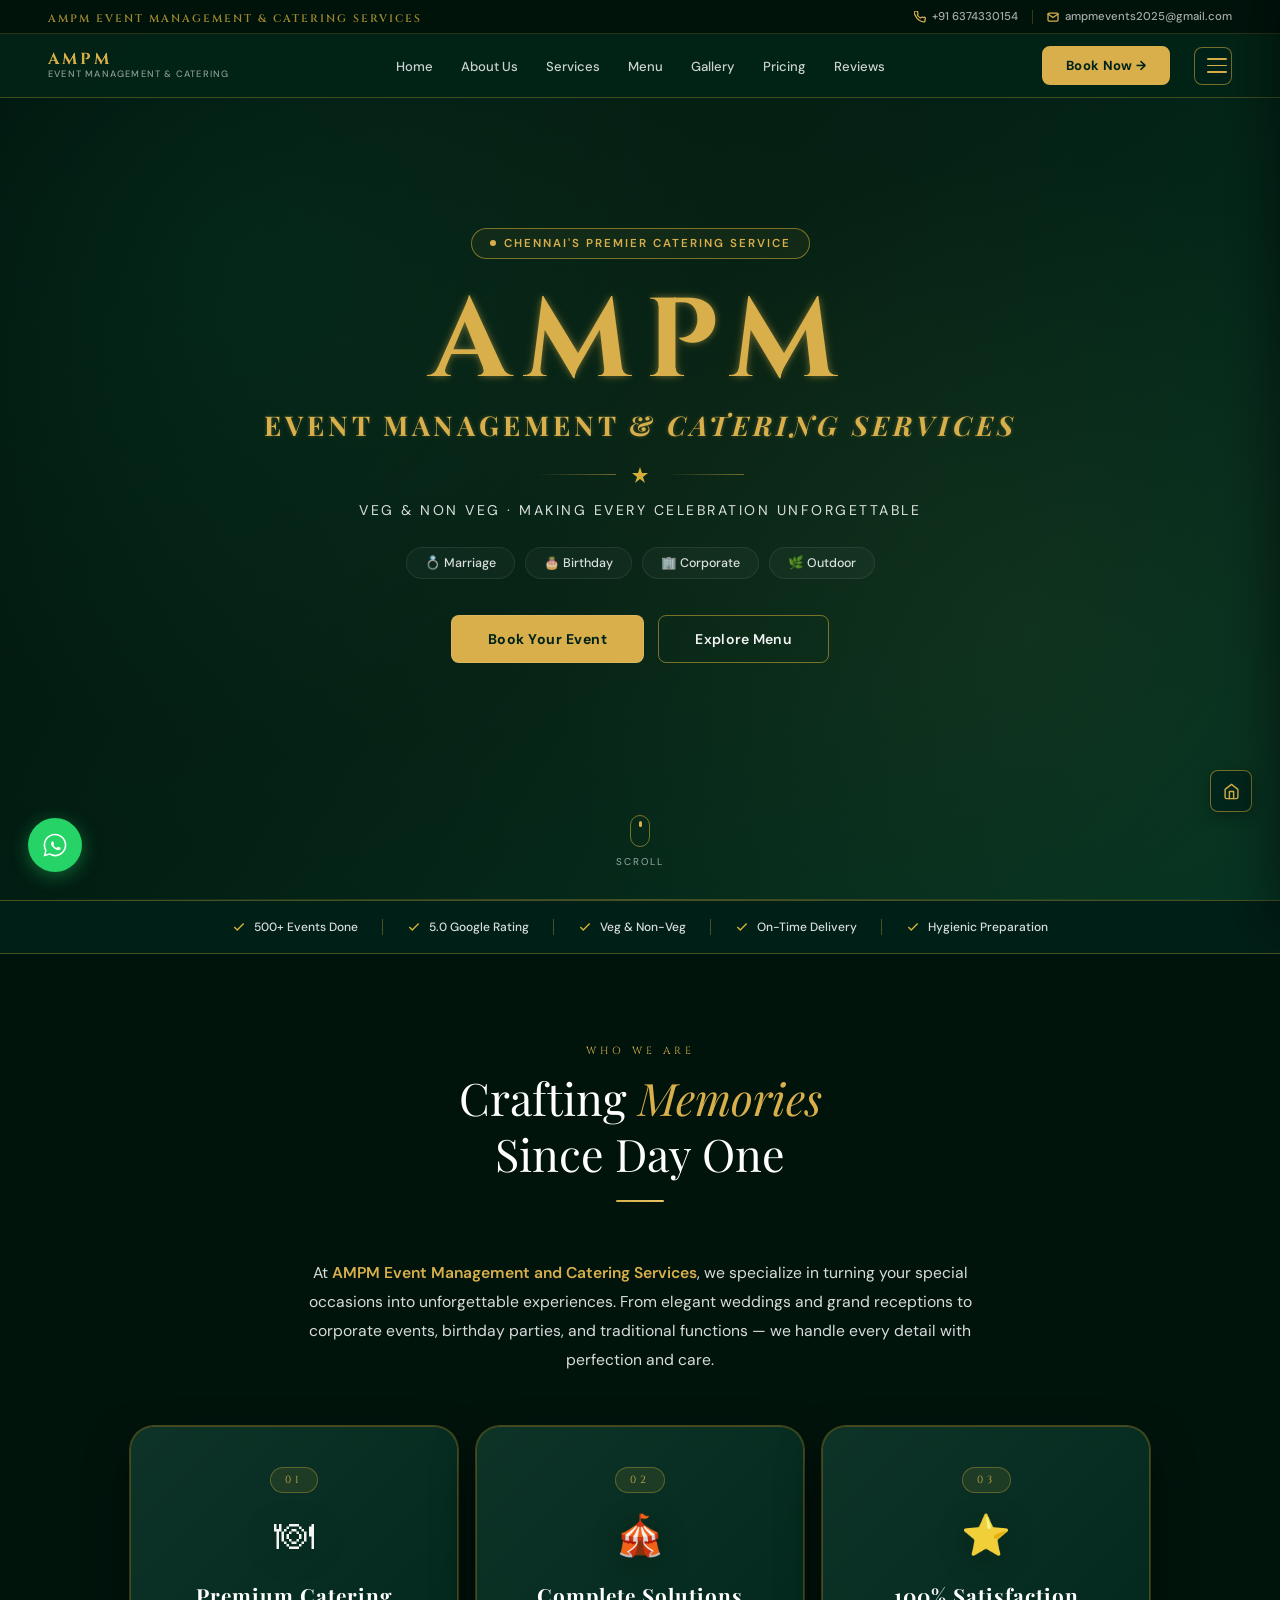
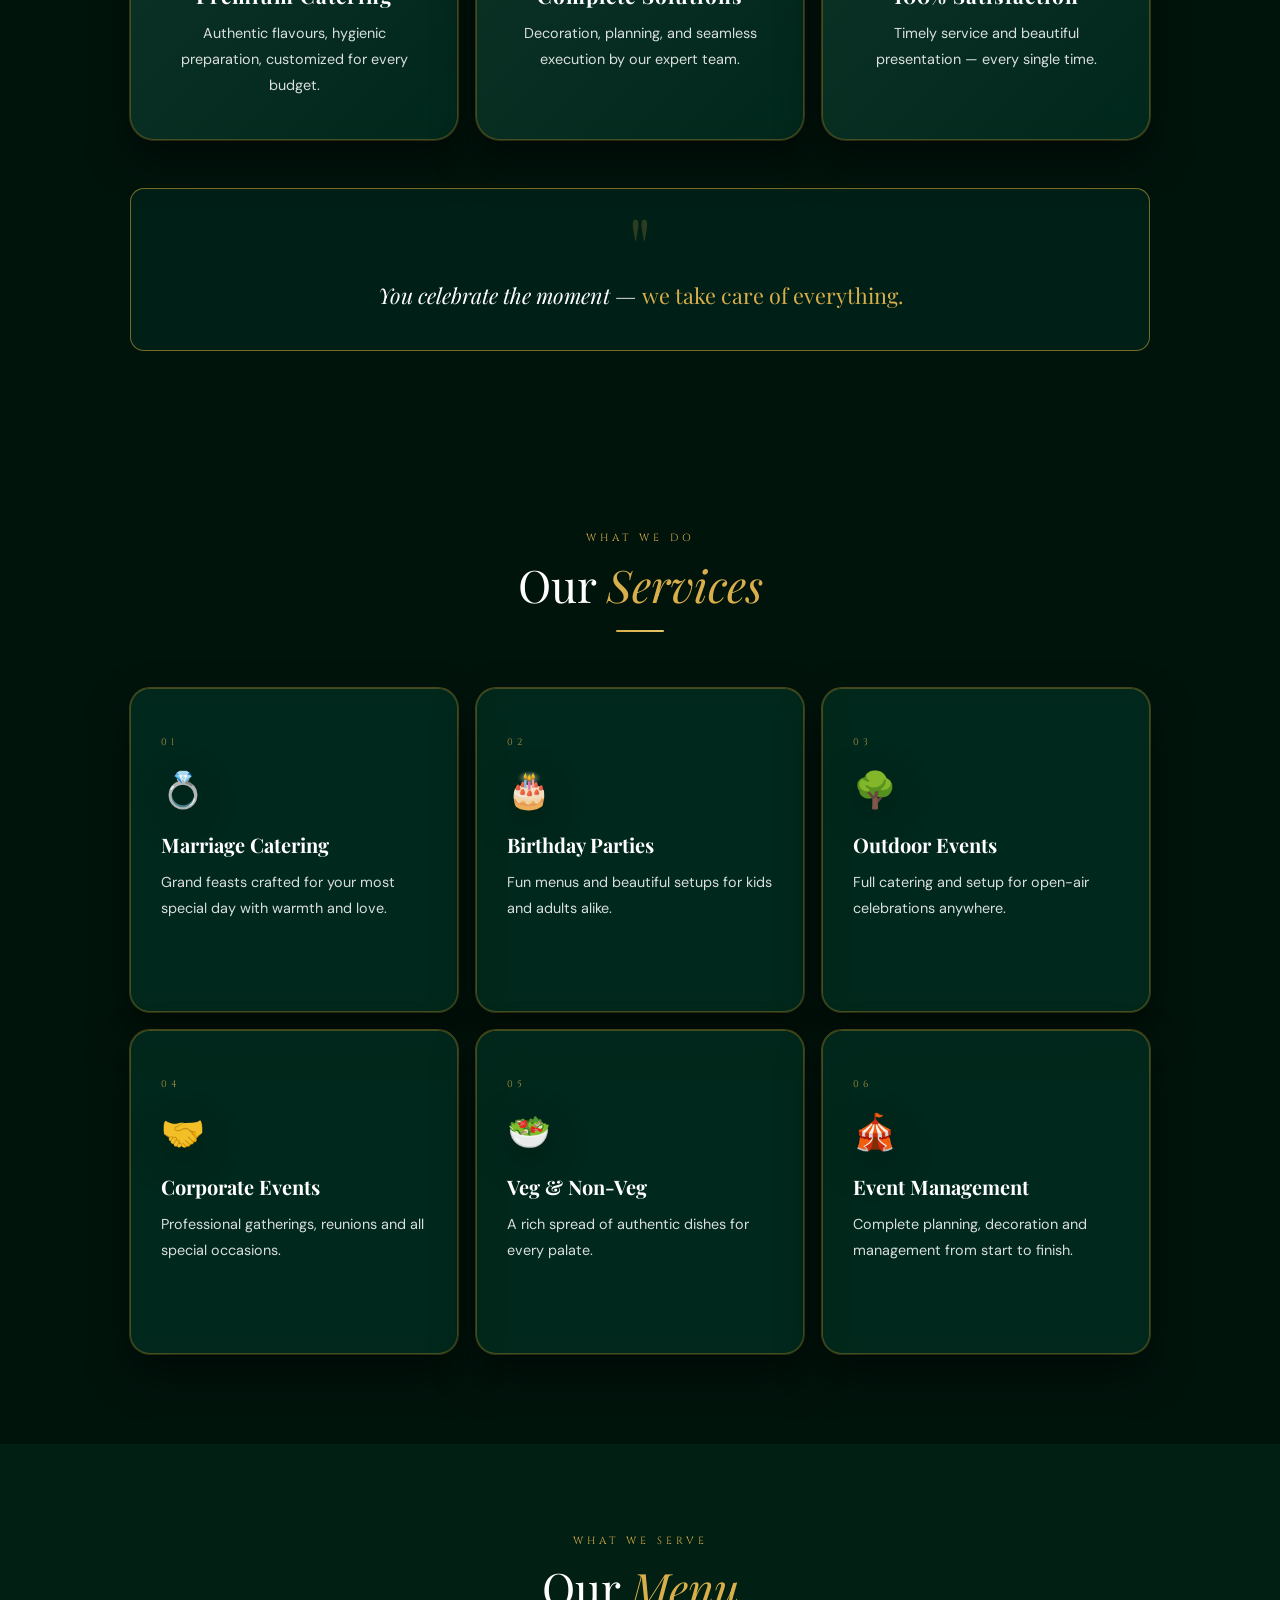
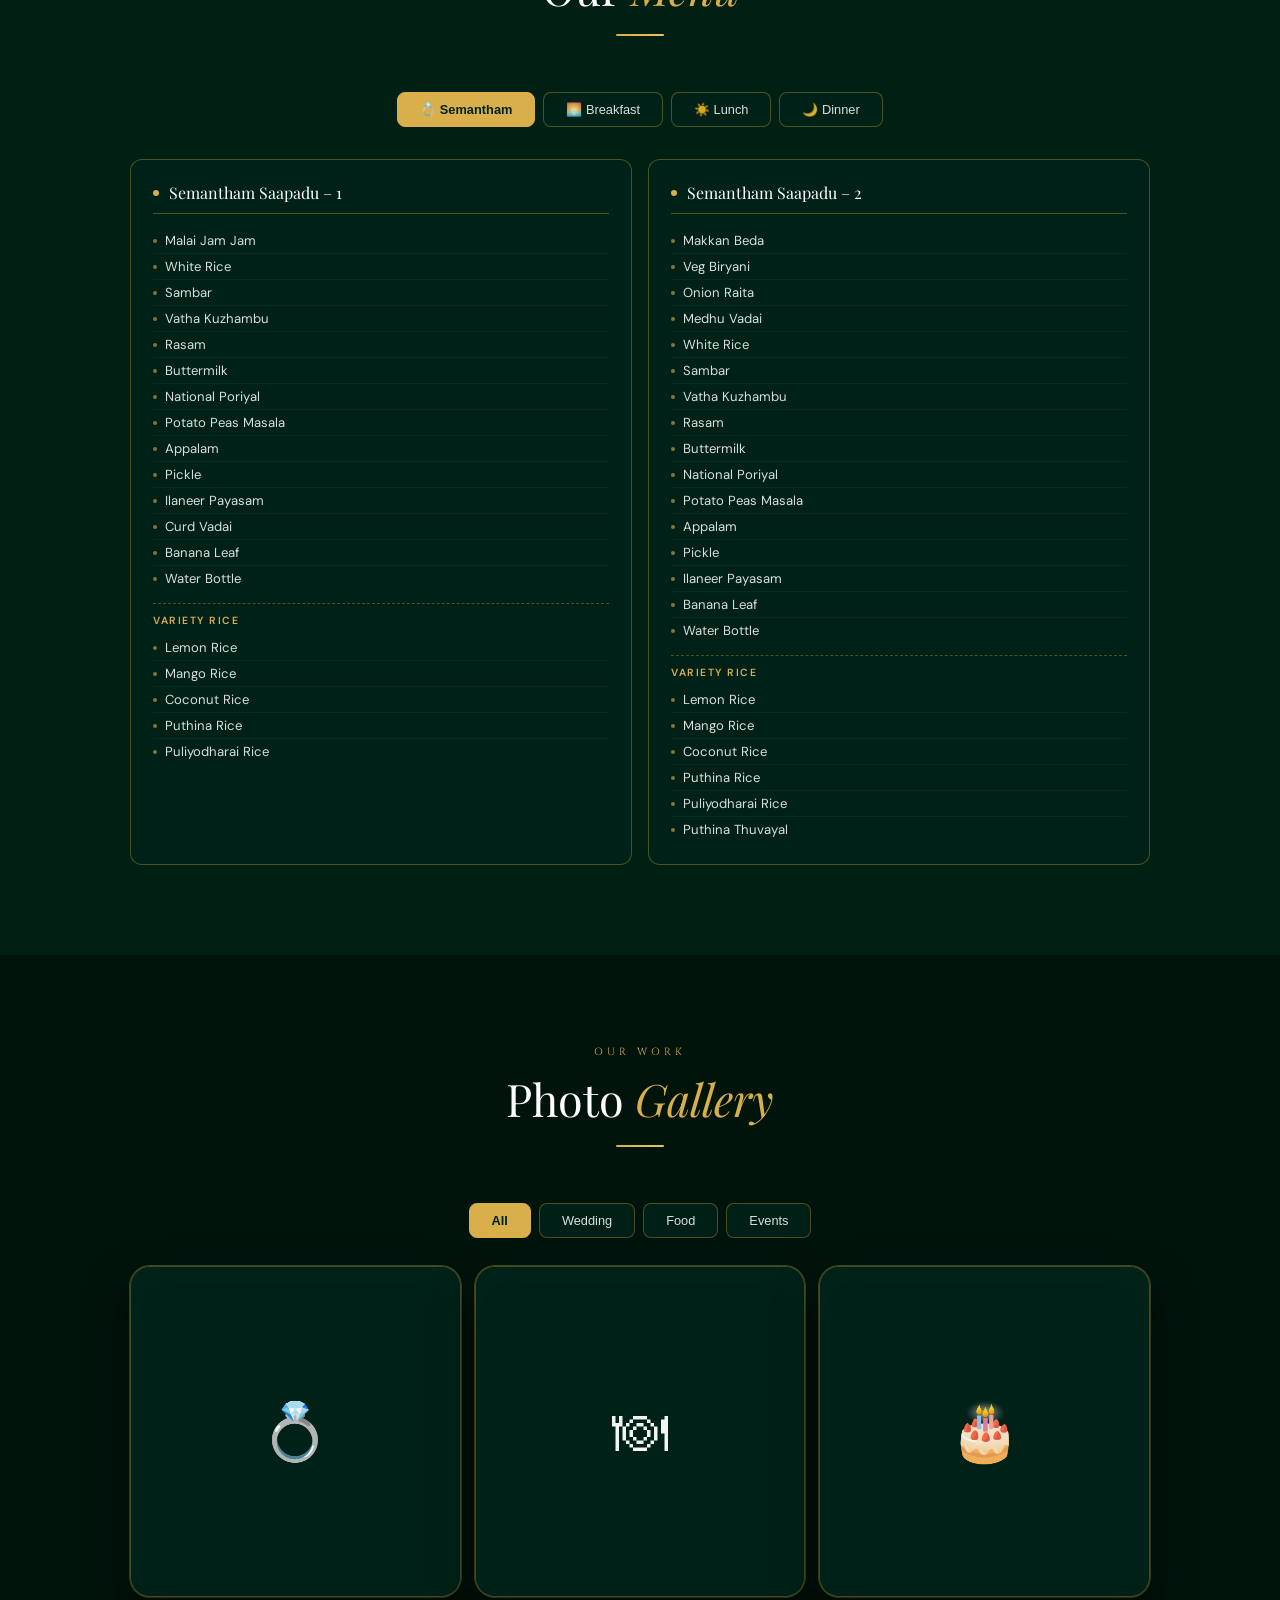
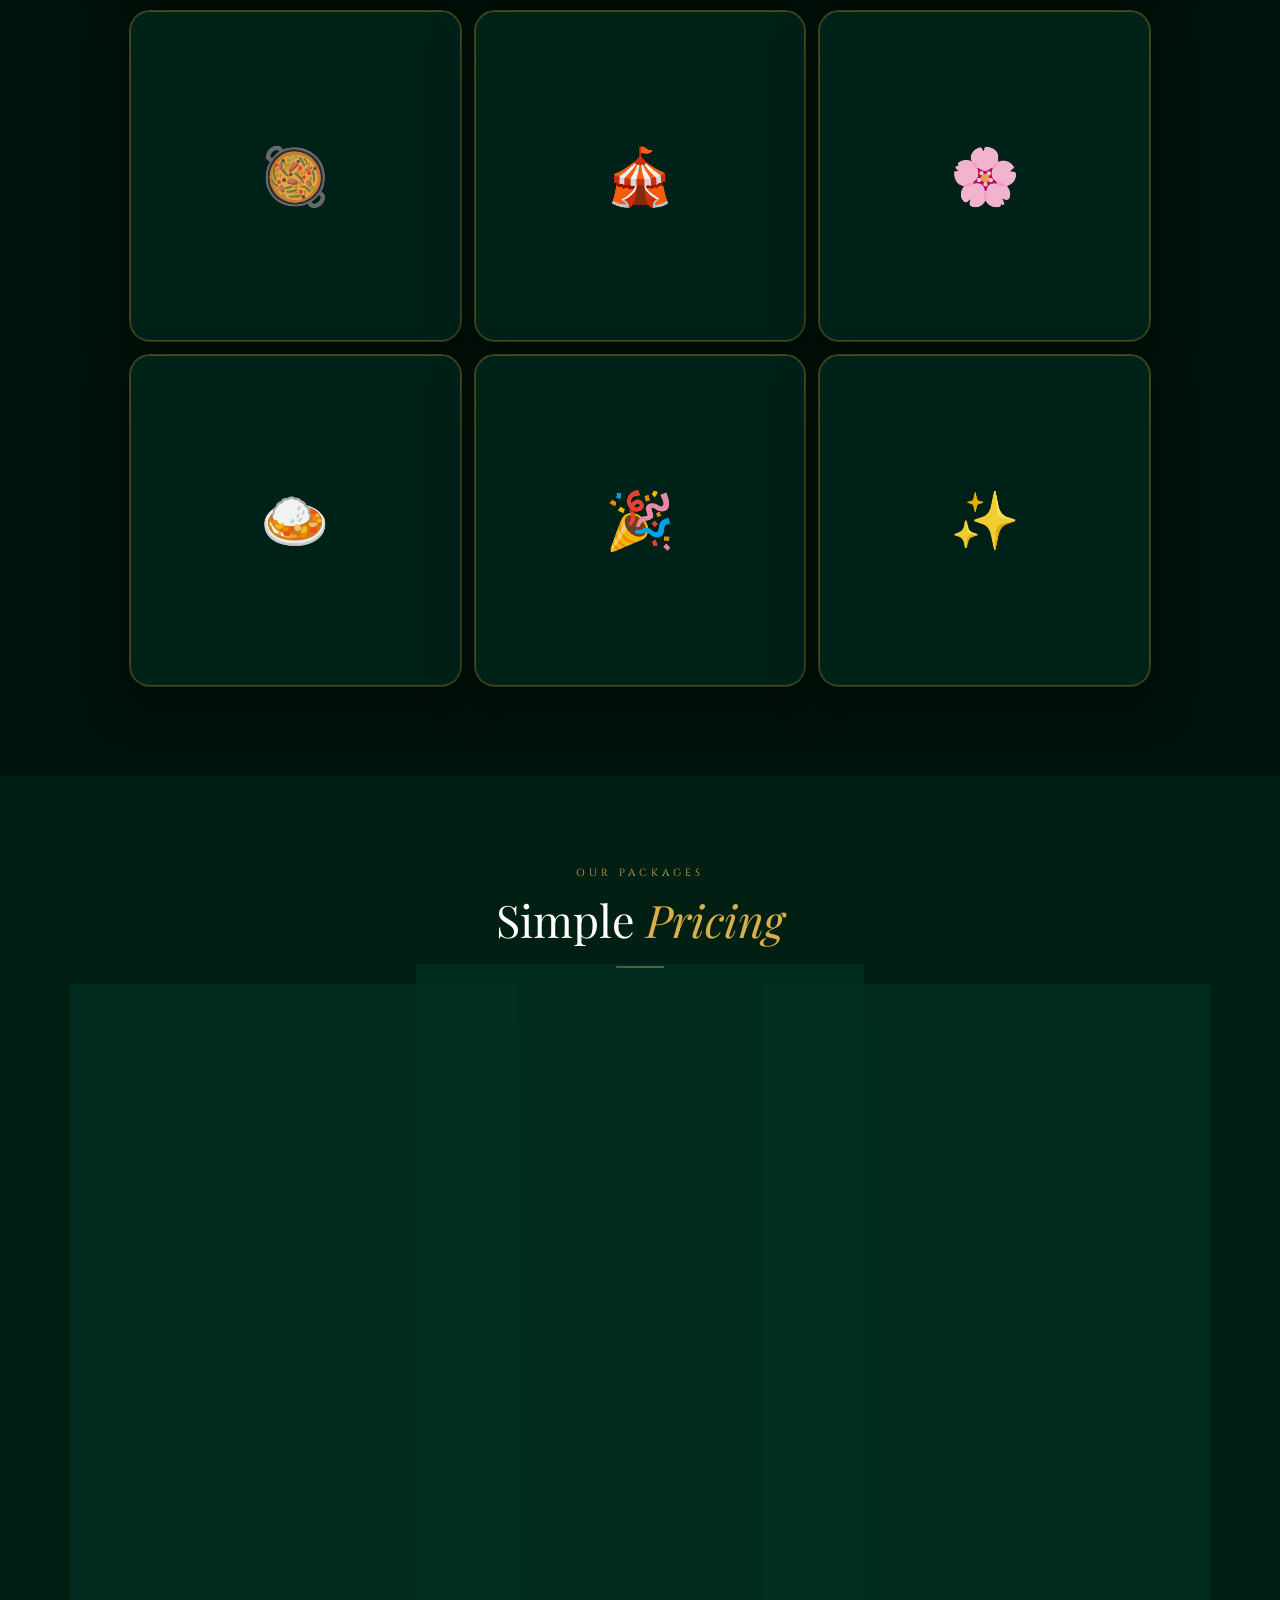
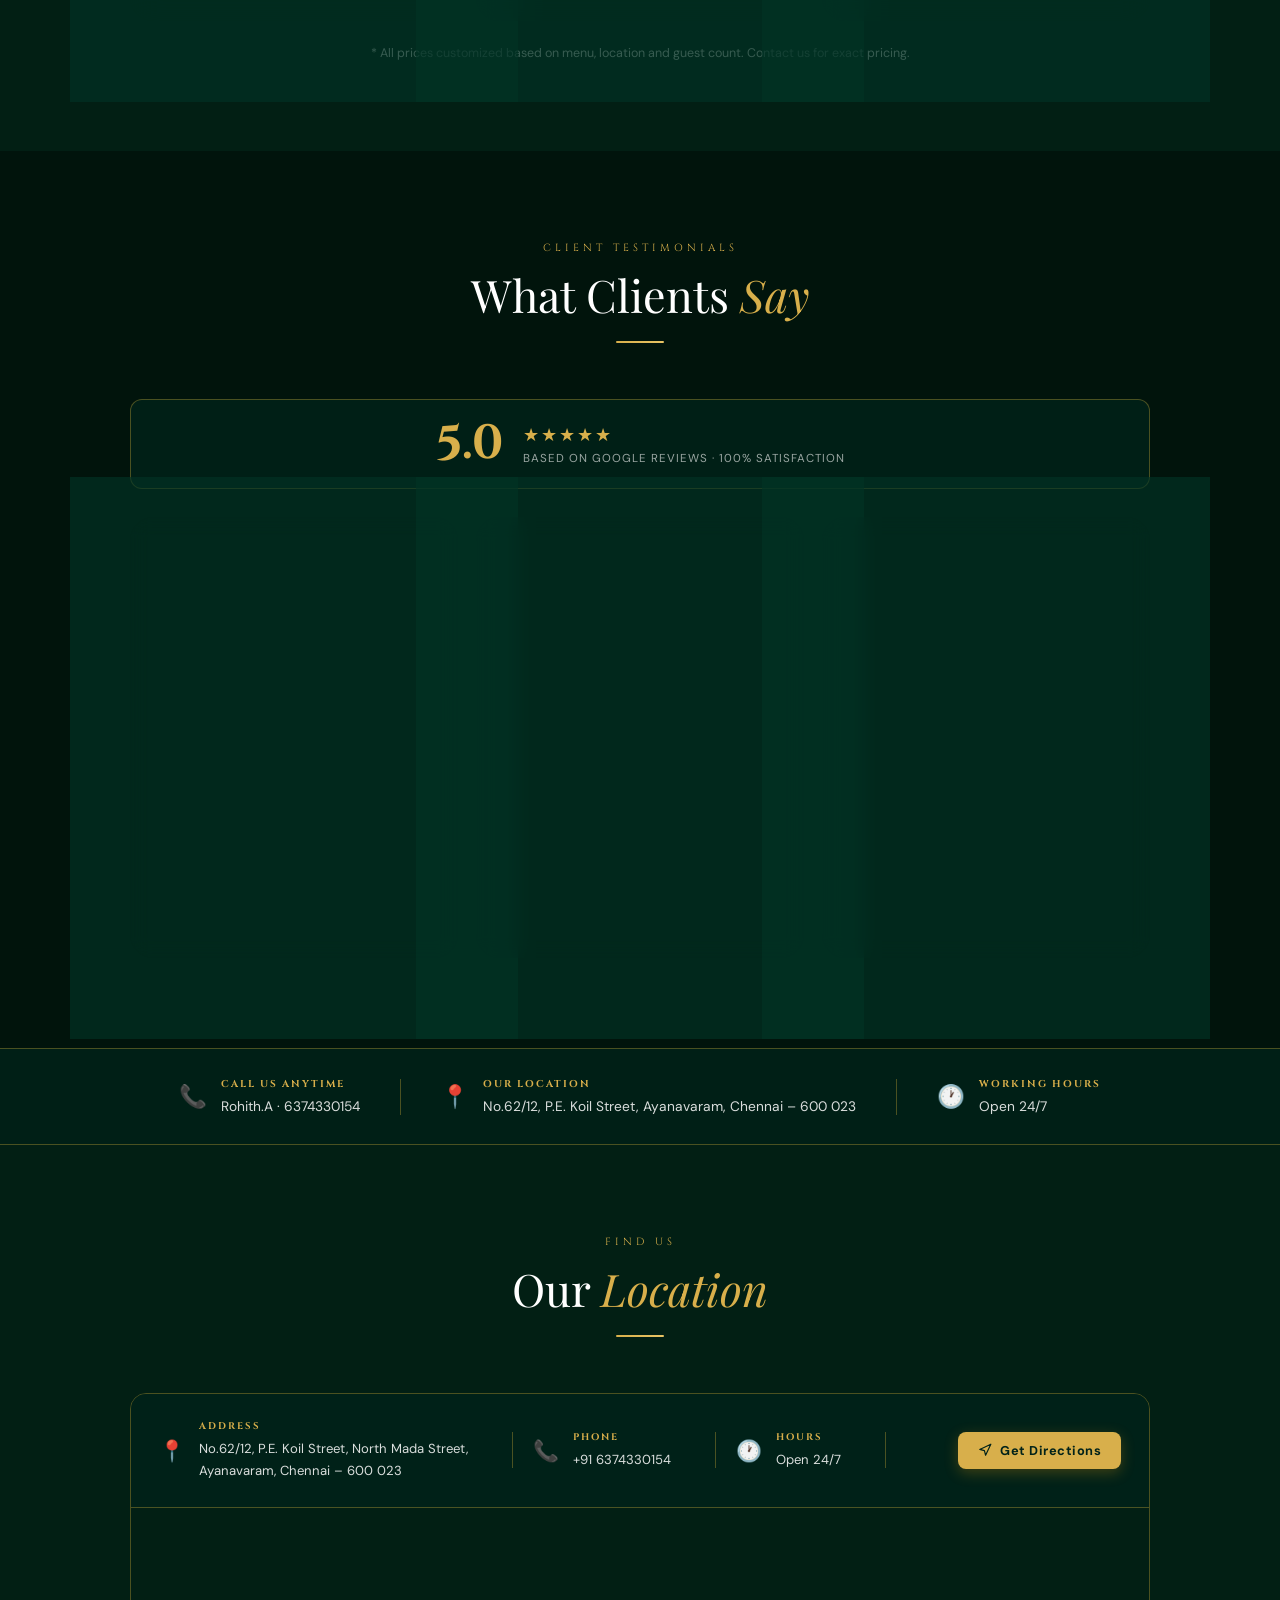
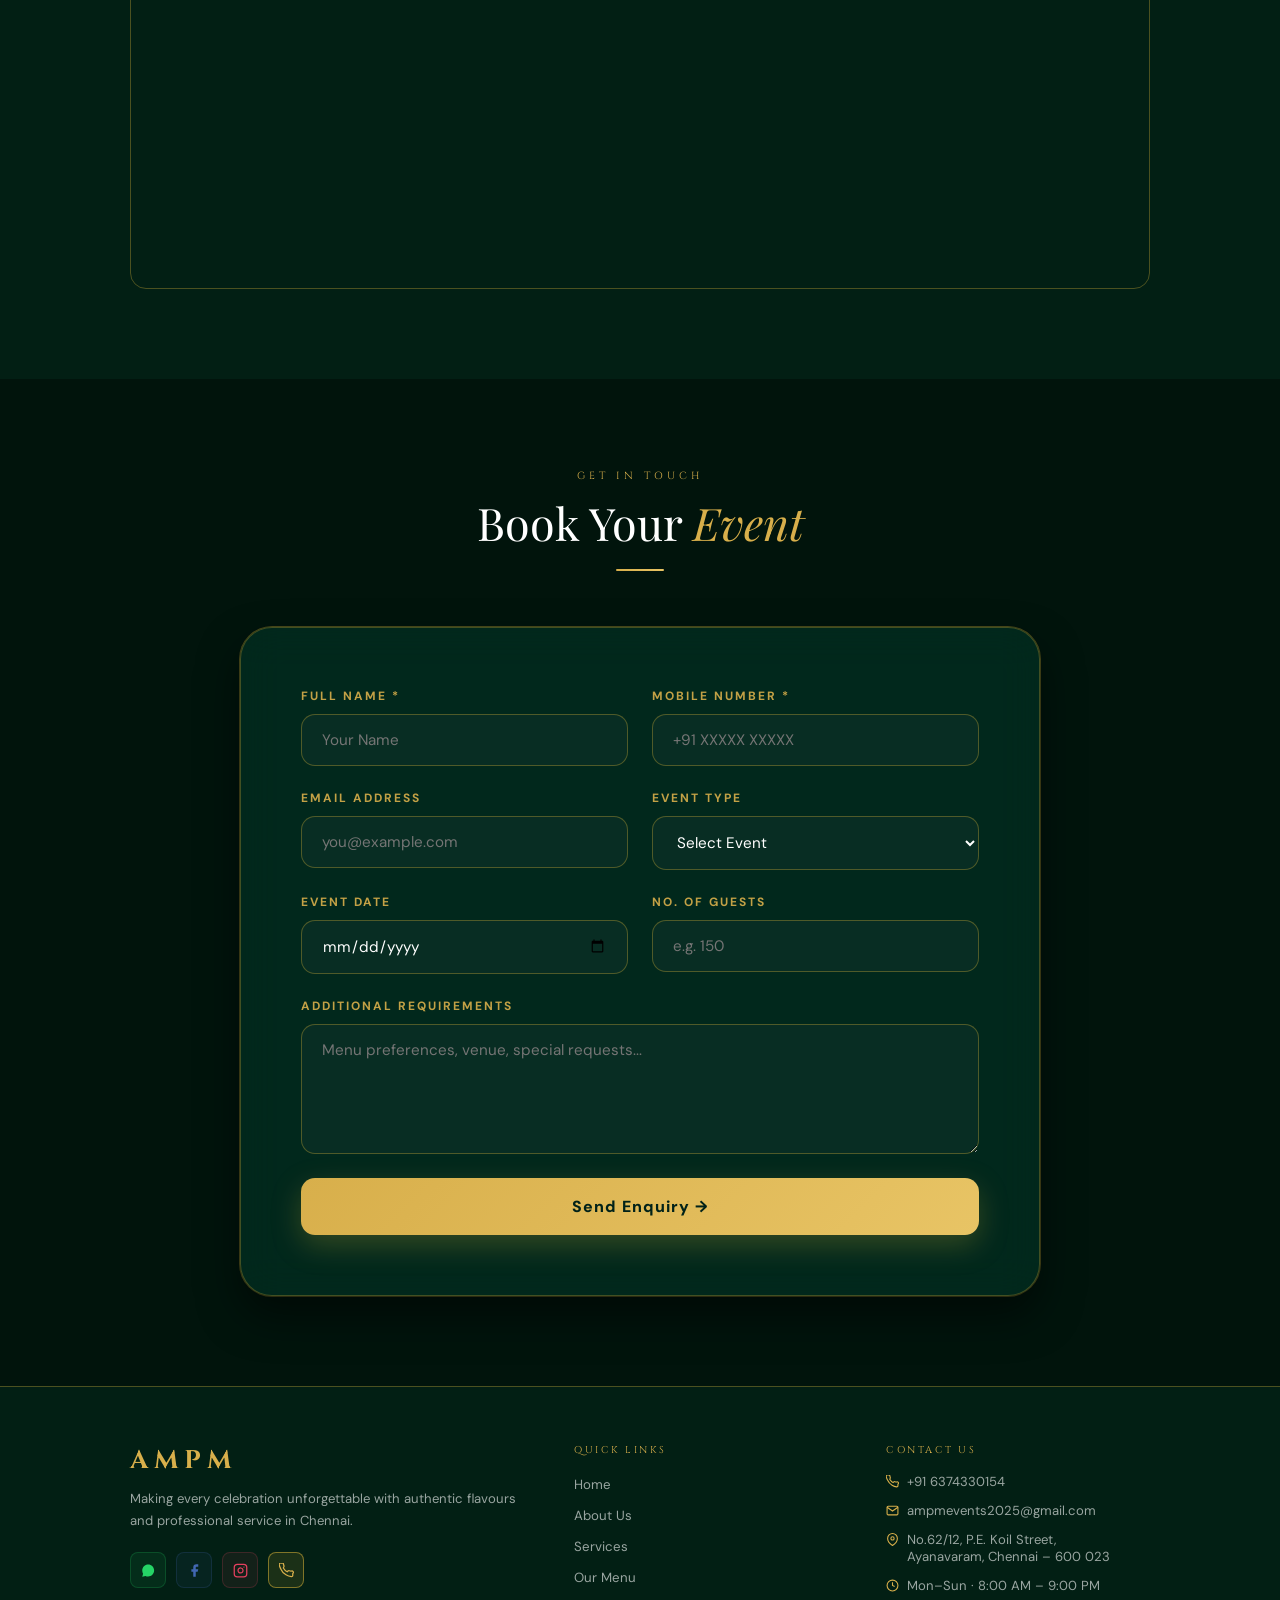
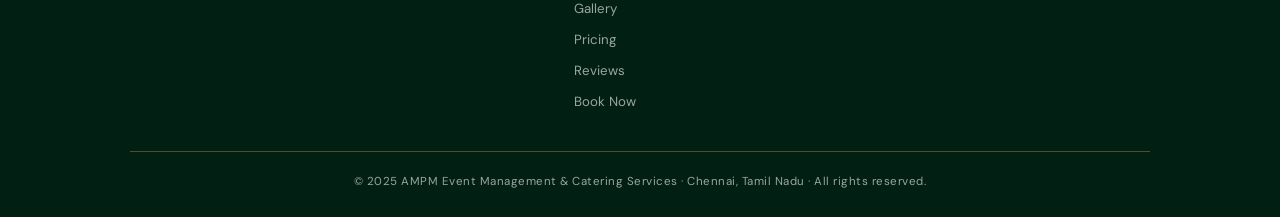
==== commit 7aa352a6: "Configure Flask backend for Serverless deployment on Vercel" ====
--- a/index.html
+++ b/index.html
@@ -630,9 +630,7 @@
           </div>
           <button class="btn-gold" onclick="resetForm()">Submit Another Enquiry</button>
         </div>
-        <form id="enquiryForm" action="https://formspree.io/f/8ba875b2-240e-4988-94e8-85d364ac650b" method="POST">
-          <!-- Formspree Integration -->
-          <input type="hidden" name="_subject" value="New Event Enquiry from AMPM Website">
+        <form id="enquiryForm">
           <div class="form-grid">
             <div class="form-group"><label>Full Name *</label><input type="text" name="name" placeholder="Your Name"
                 required /></div>
